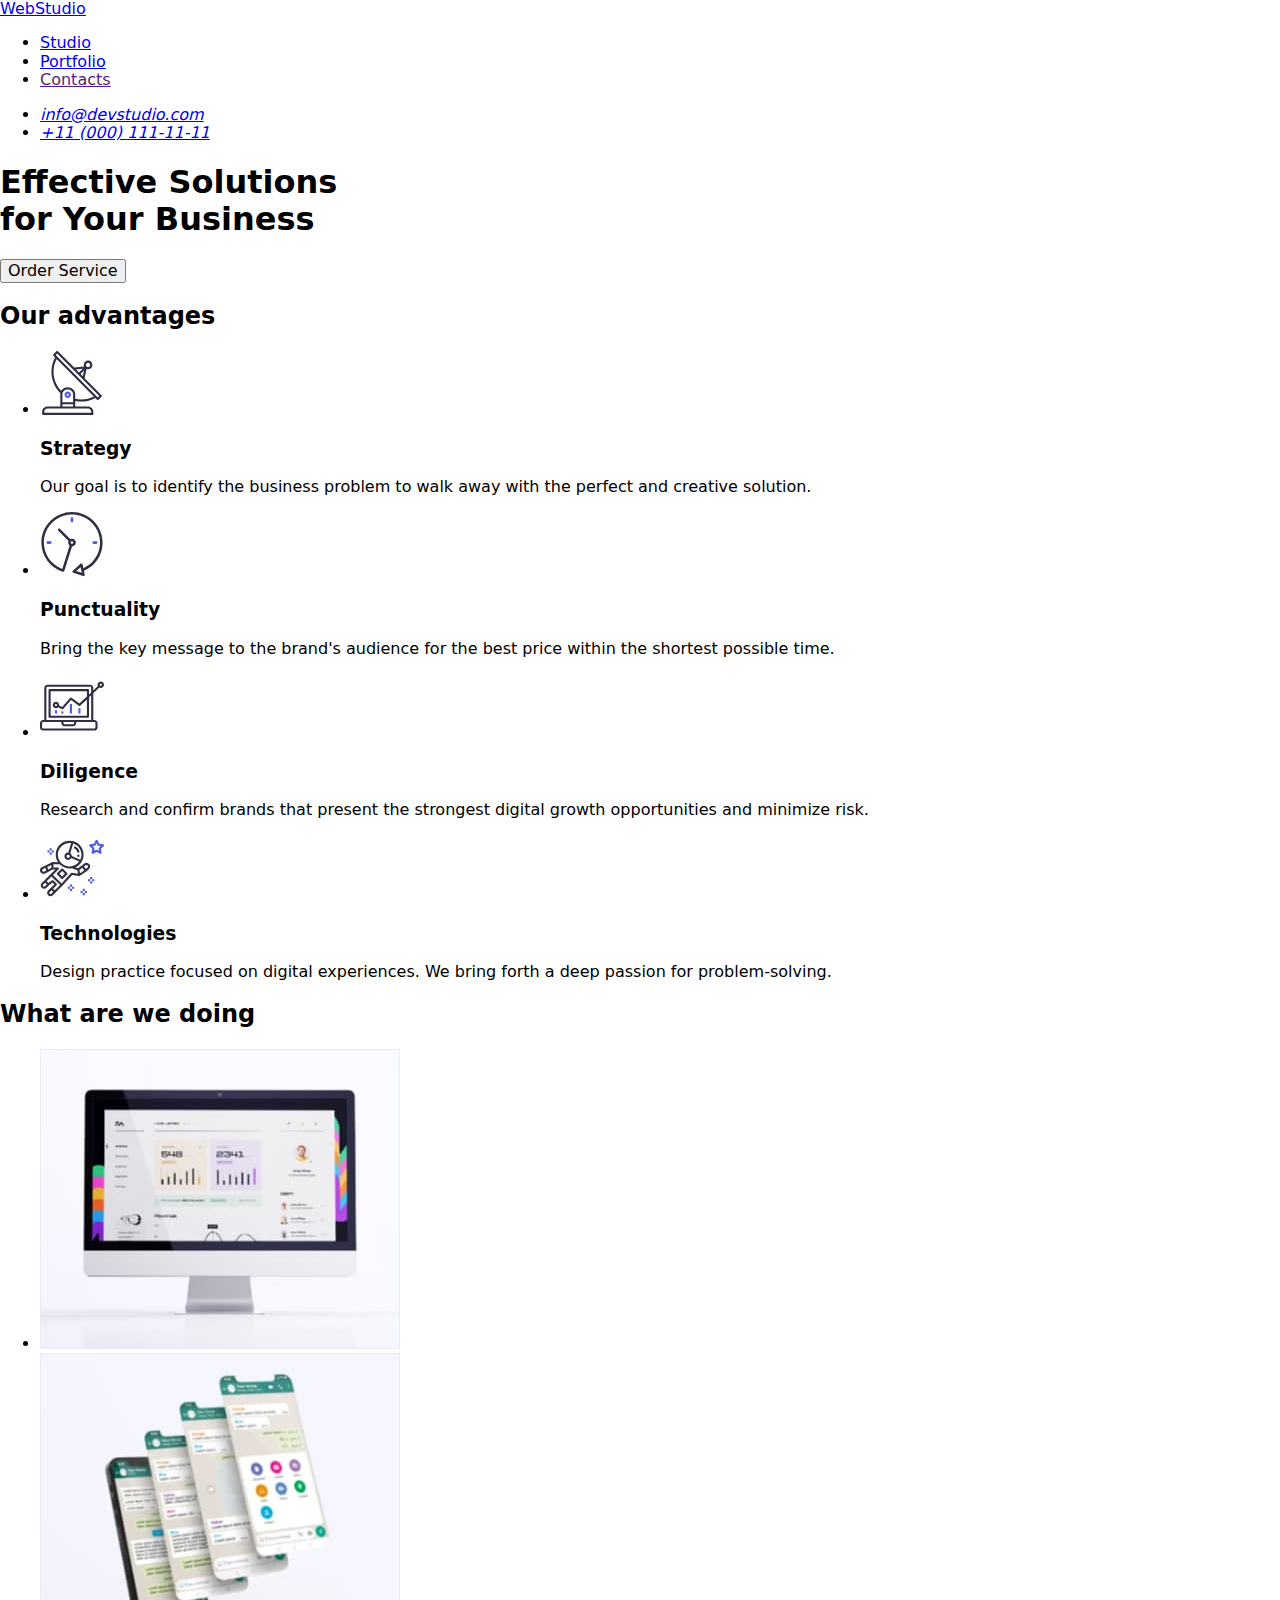
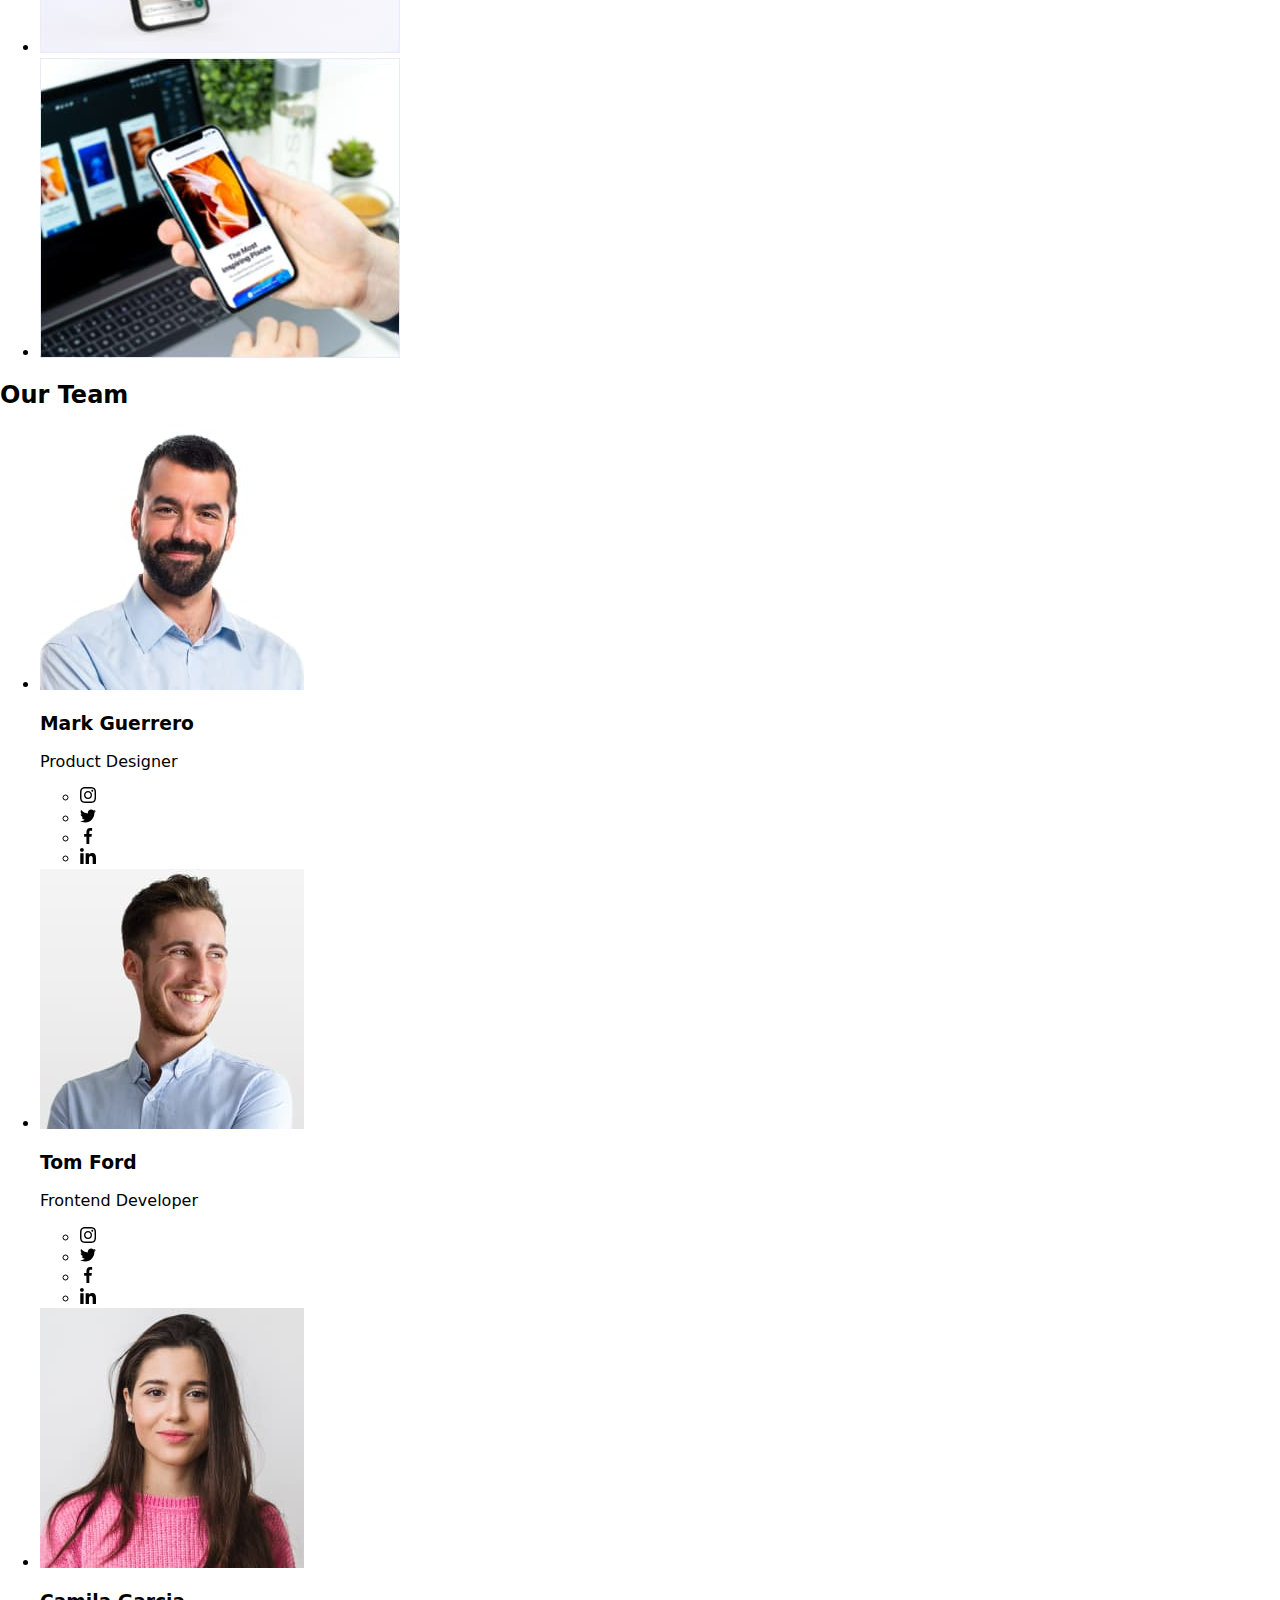
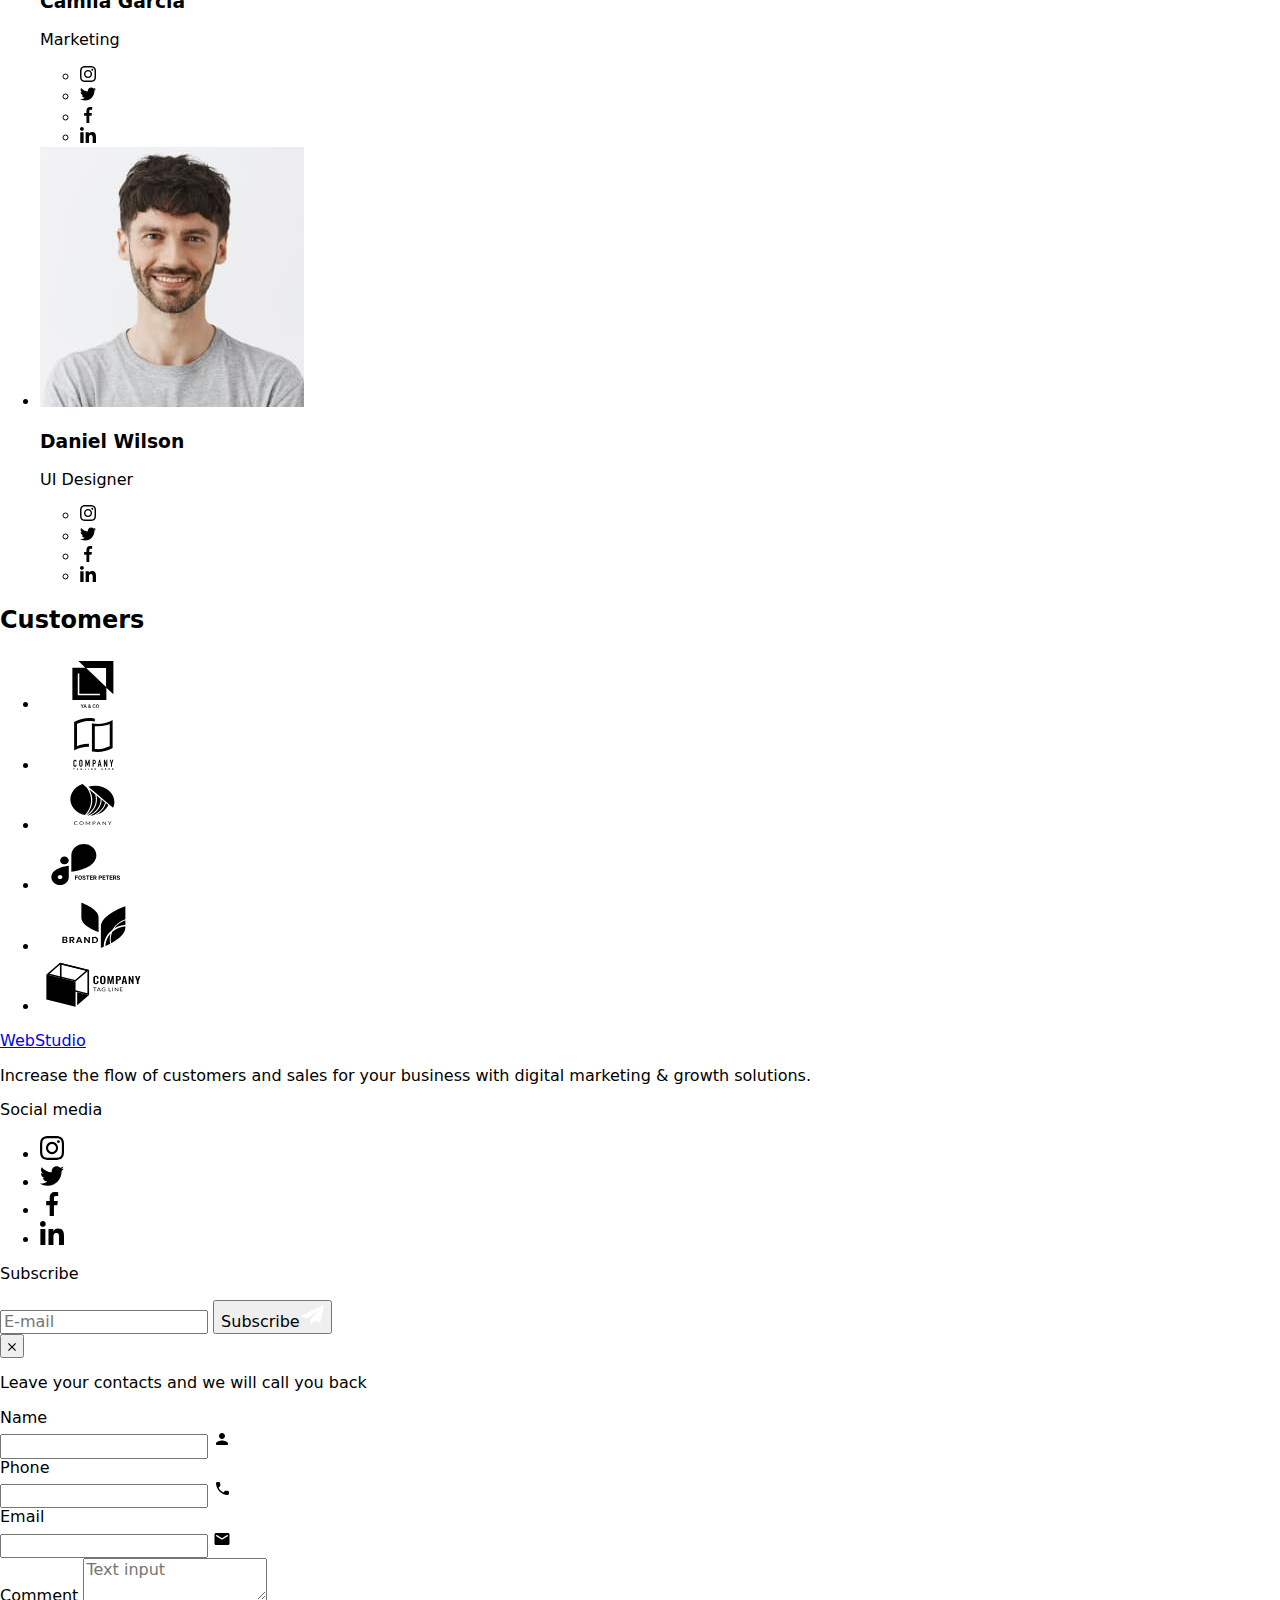
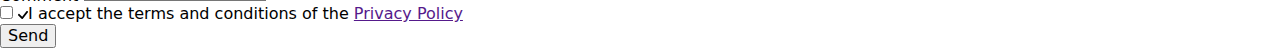
==== index.html @ 7d91e95f "перенесено розмітку, стилі" ====
<!DOCTYPE html>
<html lang="en">

<head>
    <meta charset="UTF-8">
    <meta http-equiv="X-UA-Compatible" content="IE=edge">
    <meta name="viewport" content="width=device-width, initial-scale=1.0">
    <title>WebStudio</title>
    <link rel="preconnect" href="https://fonts.googleapis.com">
    <link rel="preconnect" href="https://fonts.gstatic.com" crossorigin>
    <link href="https://fonts.googleapis.com/css2?family=Raleway:wght@800&family=Roboto:wght@400;500;700&display=swap"
        rel="stylesheet">
    <link rel="stylesheet"
        href="https://cdnjs.cloudflare.com/ajax/libs/modern-normalize/1.1.0/modern-normalize.min.css">
    <link rel="stylesheet" href="./css/styles.css">
</head>

<body>
    <header class="header">
        <div class="container-header container">
            <nav class="nav">
                <a class="logo link" href="./index.html">Web<span class="stud">Studio</span></a>
                <ul class="menu list">
                    <li class="menu-item"><a class="menu-link menu-link-action link" href="./index.html">Studio</a></li>
                    <li class="menu-item"><a class="menu-link link" href="./portfolio.html">Portfolio</a></li>
                    <li class="menu-item"><a class="menu-link link" href="">Contacts</a></li>
                </ul>
            </nav>
            <address class="info">
                <ul class="info-container list">
                    <li class="info-address"><a class="link-info link"
                            href="mailto:info@devstudio.com">info@devstudio.com</a></li>
                    <li class="info-address"><a class="link-info link" href="tel:+110001111111">+11 (000) 111-11-11</a>
                    </li>
                </ul>
            </address>
        </div>
    </header>
    <main>
        <section class="hero-container">
            <div class="container">
                <h1 class="hero-title">Effective Solutions<br>
                    for Your Business</h1>
                <button class="button-hero" data-modal-open type="button">Order Service</button>
            </div>
        </section>
        <section class="advantages">
            <div class="container">
                <h2 class="visually-hidden">Our advantages</h2>
                <ul class="list-advantages list">
                    <li class="advantages-item">
                        <div class="advantages-icon">
                            <svg width="64" height="64">
                                <use href="./images/icons.svg#icon-antenna"></use>
                            </svg>
                        </div>
                        <h3 class="title">Strategy</h3>
                        <p class="text">Our goal is to identify the business
                            problem to walk away with the perfect and creative solution.</p>
                    </li>
                    <li class="advantages-item">
                        <div class="advantages-icon">
                            <svg width="64" height="64">
                                <use href="./images/icons.svg#icon-clock"></use>
                            </svg>
                        </div>
                        <h3 class="title">Punctuality</h3>
                        <p class="text">Bring the key message to the brand's audience for the best price within the
                            shortest possible
                            time.</p>
                    </li>
                    <li class="advantages-item">
                        <div class="advantages-icon">
                            <svg width="64" height="64">
                                <use href="./images/icons.svg#icon-diagram"></use>
                            </svg>
                        </div>
                        <h3 class="title">Diligence</h3>
                        <p class="text">Research and confirm brands that present the strongest digital growth
                            opportunities and minimize
                            risk.</p>
                    </li>
                    <li class="advantages-item">
                        <div class="advantages-icon">
                            <svg width="64" height="64">
                                <use href="./images/icons.svg#icon-astronaut"></use>
                            </svg>
                        </div>
                        <h3 class="title">Technologies</h3>
                        <p class="text">Design practice focused on digital experiences. We bring forth a deep passion
                            for problem-solving.</p>
                    </li>
                </ul>
            </div>
        </section>
        <section class="doing">
            <div class="container">
                <h2 class="doing-title">What are we doing</h2>
                <ul class="doing-list list">
                    <li class="doing-item">
                        <img src="./images/rectangle71.jpg" alt="monitor on a gray stand" width="360" height="300">
                    </li>
                    <li class="doing-item">
                        <img src="./images/rectangle72.jpg" alt="smartphone and page slides" width="360" height="300">
                    </li>
                    <li class="doing-item">
                        <img src="./images/rectangle73.jpg" alt="working with a smartphone near a laptop" width="360"
                            height="300">
                    </li>
                </ul>
            </div>
        </section>
        <section class="team">
            <div class="container">
                <h2 class="team-title">Our Team</h2>
                <ul class="team-list list">
                    <li class="team-img">
                        <img src="./images/img1.jpg" alt="a man with a beard in a shirt" width="264" height="260">
                        <div class="name-speciality">
                            <h3 class="name">Mark Guerrero</h3>
                            <p class="speciality">Product Designer</p>
                            <ul class="social list">
                                <li class="social-item">
                                    <a class="social-link social-link-taem" href="">
                                        <svg class="social-icon" width="16" height="16">
                                            <use href="./images/icons.svg#icon-instagram"></use>
                                        </svg>
                                    </a>
                                </li>

                                <li class="social-item">
                                    <a class="social-link social-link-taem" href="">
                                        <svg class="social-icon" width="16" height="16">
                                            <use href="./images/icons.svg#icon-twitter"></use>
                                        </svg>
                                    </a>
                                </li>
                                <li class="social-item">
                                    <a class="social-link social-link-taem" href="">
                                        <svg class="social-icon" width="16" height="16">
                                            <use href="./images/icons.svg#icon-facebook"></use>
                                        </svg>
                                    </a>
                                </li>
                                <li class="social-item">
                                    <a class="social-link social-link-taem" href="">
                                        <svg class="social-icon" width="16" height="16">
                                            <use href="./images/icons.svg#icon-linkedin"></use>
                                        </svg>
                                    </a>
                                </li>
                            </ul>
                        </div>
                    </li>
                    <li class="team-img">
                        <img src="./images/img2.jpg" alt="a bruising man in a shiet" width="264" height="260">
                        <div class="name-speciality">
                            <h3 class="name">Tom Ford</h3>
                            <p class="speciality">Frontend Developer</p>
                            <ul class="social list">
                                <li class="social-item">
                                    <a class="social-link social-link-taem" href="">
                                        <svg class="social-icon" width="16" height="16">
                                            <use href="./images/icons.svg#icon-instagram"></use>
                                        </svg>
                                    </a>
                                </li>
                                <li class="social-item">
                                    <a class="social-link social-link-taem" href="">
                                        <svg class="social-icon" width="16" height="16">
                                            <use href="./images/icons.svg#icon-twitter"></use>
                                        </svg>
                                    </a>
                                </li>
                                <li class="social-item">
                                    <a class="social-link social-link-taem" href="">
                                        <svg class="social-icon" width="16" height="16">
                                            <use href="./images/icons.svg#icon-facebook"></use>
                                        </svg>
                                    </a>
                                </li>
                                <li class="social-item">
                                    <a class="social-link social-link-taem" href="">
                                        <svg class="social-icon" width="16" height="16">
                                            <use href="./images/icons.svg#icon-linkedin"></use>
                                        </svg>
                                    </a>
                                </li>
                            </ul>
                        </div>
                    </li>
                    <li class="team-img">
                        <img src="./images/img3.jpg" alt="girl with long hair in a pink sweater" width="264"
                            height="260">
                        <div class="name-speciality">
                            <h3 class="name">Camila Garcia</h3>
                            <p class="speciality">Marketing</p>
                            <ul class="social list">
                                <li class="social-item">
                                    <a class="social-link social-link-taem" href="">
                                        <svg class="social-icon" width="16" height="16">
                                            <use href="./images/icons.svg#icon-instagram"></use>
                                        </svg>
                                    </a>
                                </li>
                                <li class="social-item">
                                    <a class="social-link social-link-taem" href="">
                                        <svg class="social-icon" width="16" height="16">
                                            <use href="./images/icons.svg#icon-twitter"></use>
                                        </svg>
                                    </a>
                                </li>
                                <li class="social-item">
                                    <a class="social-link social-link-taem" href="">
                                        <svg class="social-icon" width="16" height="16">
                                            <use href="./images/icons.svg#icon-facebook"></use>
                                        </svg>
                                    </a>
                                </li>
                                <li class="social-item">
                                    <a class="social-link social-link-taem" href="">
                                        <svg class="social-icon" width="16" height="16">
                                            <use href="./images/icons.svg#icon-linkedin"></use>
                                        </svg>
                                    </a>
                                </li>
                            </ul>
                        </div>
                    </li>
                    <li class="team-img">
                        <img src="./images/img4.jpg" alt="a man in a gray T-shirt" width="264" height="260">
                        <div class="name-speciality">
                            <h3 class="name">Daniel Wilson</h3>
                            <p class="speciality">UI Designer</p>
                            <ul class="social list">
                                <li class="social-item">
                                    <a class="social-link social-link-taem" href="">
                                        <svg class="social-icon" width="16" height="16">
                                            <use href="./images/icons.svg#icon-instagram"></use>
                                        </svg>
                                    </a>
                                </li>
                                <li class="social-item">
                                    <a class="social-link social-link-taem" href="">
                                        <svg class="social-icon" width="16" height="16">
                                            <use href="./images/icons.svg#icon-twitter"></use>
                                        </svg>
                                    </a>
                                </li>
                                <li class="social-item">
                                    <a class="social-link social-link-taem" href="">
                                        <svg class="social-icon" width="16" height="16">
                                            <use href="./images/icons.svg#icon-facebook"></use>
                                        </svg>
                                    </a>
                                </li>
                                <li class="social-item">
                                    <a class="social-link social-link-taem" href="">
                                        <svg class="social-icon" width="16" height="16">
                                            <use href="./images/icons.svg#icon-linkedin"></use>
                                        </svg>
                                    </a>
                                </li>
                            </ul>
                        </div>
                    </li>
                </ul>
            </div>
        </section>
        <section class="customers">
            <div class="container">
                <h2 class="customers-title">Customers</h2>
                <ul class="customers-list list">
                    <li class="customers-item">
                        <a class="customers-link" href="">
                            <svg class="customers-logo" width="104" height="56">
                                <use href="./images/icons.svg#icon-logo"></use>
                            </svg>
                        </a>
                    </li>
                    <li class="customers-item">
                        <a class="customers-link" href="">
                            <svg class="customers-logo" width="104" height="56">
                                <use href="./images/icons.svg#icon-logo1"></use>
                            </svg>
                        </a>

                    </li>
                    <li class="customers-item">
                        <a class="customers-link" href="">
                            <svg class="customers-logo" width="104" height="56">
                                <use href="./images/icons.svg#icon-logo2"></use>
                            </svg>
                        </a>

                    </li>
                    <li class="customers-item">
                        <a class="customers-link" href="">
                            <svg class="customers-logo" width="104" height="56">
                                <use href="./images/icons.svg#icon-logo3"></use>
                            </svg>
                        </a>

                    </li>
                    <li class="customers-item">
                        <a class="customers-link" href="">
                            <svg class="customers-logo" width="104" height="56">
                                <use href="./images/icons.svg#icon-logo5"></use>
                            </svg>
                        </a>

                    </li>
                    <li class="customers-item">
                        <a class="customers-link" href="">
                            <svg class="customers-logo" width="104" height="56">
                                <use href="./images/icons.svg#icon-logo6"></use>
                            </svg>
                        </a>

                    </li>
                </ul>
            </div>
        </section>
    </main>
    <footer class="footer">
        <div class="container logo-social-footer">
            <div class="container-logo-footer">
                <a class="logo-footer link" href="./index.html">Web<span class="accent">Studio</span></a>
                <p class="footer-text">Increase the flow of customers and sales for your business with digital
                    marketing
                    &
                    growth solutions.</p>

            </div>
            <div class="container-social-footer">
                <p class="footer-text-media">Social media</p>
                <ul class="social-list list">
                    <li class="social-item">
                        <a class="social-link footer-social-link" href="">
                            <svg class="social-icon" width="24" height="24">
                                <use href="./images/icons.svg#icon-instagram"></use>
                            </svg>
                        </a>
                    </li>
                    <li class="social-item">
                        <a class="social-link footer-social-link" href="">
                            <svg class="social-icon" width="24" height="24">
                                <use href="./images/icons.svg#icon-twitter"></use>
                            </svg>
                        </a>
                    </li>
                    <li class="social-item">
                        <a class="social-link footer-social-link" href="">
                            <svg class="social-icon" width="24" height="24">
                                <use href="./images/icons.svg#icon-facebook"></use>
                            </svg>
                        </a>
                    </li>
                    <li class="social-item">
                        <a class="social-link footer-social-link" href="">
                            <svg class="social-icon" width="24" height="24">
                                <use href="./images/icons.svg#icon-linkedin"></use>
                            </svg>
                        </a>
                    </li>
                </ul>
            </div>
            <div class="footer-form-container">
                <p class="footer-form-text">Subscribe</p>
                <form class="footer-form">
                    <label class="footer-form-field">
                        <input name="email" type="email" class="footer-form-input" placeholder="E-mail" required
                            pattern="">
                    </label>
                    <button class="button-footer-submit" type="submit">Subscribe<svg class="button-footer-submit-icon"
                            width="24" height="24">
                            <use href="./images/icons.svg#icon-frame"></use>
                        </svg></button>
                </form>
            </div>
        </div>
    </footer>
    <div class="backdrop is-hidden" data-modal>
        <div class="modal">
            <button type="button" data-modal-close class="modal-button">
                <svg class="modal-icon" width="8" height="8">
                    <use href="./images/icons.svg#icon-close-black"></use>
                </svg>
            </button>
            <p class="modal-text">Leave your contacts and we will call you back</p>
            <form class="modal-form">
                <div class="container-form-field">
                    <label for="user-name" class="modal-form-desc">Name</label>
                    <div class="modal-form-container">
                        <input id="user-name" class="modal-form-input" name="user-name" type="text" required
                            pattern="[a-zA-Zа-яА-Я]+" minlength="2">
                        <svg class="modal-icon-input" width="18" height="24">
                            <use href="./images/icons.svg#icon-person-black"></use>
                        </svg>
                    </div>
                </div>
                <div class="container-form-field">
                    <label for="user-tel" class="modal-form-desc">Phone</label>
                    <div class="modal-form-container">
                        <input id="user-tel" class="modal-form-input" name="user-tel" type="tel" required
                            pattern="[0-9]{3}-[0-9]{3}-[0-9]{2}-[0-9]{2}" title="xxx-xxx-xx-xx">
                        <svg class="modal-icon-input" width="18" height="24">
                            <use href="./images/icons.svg#icon-phone-black"></use>
                        </svg>
                    </div>
                </div>
                <div class="container-form-field">
                    <label for="user-email" class="modal-form-desc">Email</label>
                    <div class="modal-form-container">
                        <input id="user-email" class="modal-form-input" name="user-email" type="email" required
                            pattern="">
                        <svg class="modal-icon-input" width="18" height="24">
                            <use href="./images/icons.svg#icon-email-black"></use>
                        </svg>
                    </div>
                </div>
                <div class="container-form-textarea">
                    <label for="user-comment" class="modal-form-desc">Comment</label>
                    <textarea id="user-comment" name="user-comment" class="modal-form-message"
                        placeholder="Text input"></textarea>
                </div>
                <div class="container-check">
                    <input class="modal-form-check visually-hidden" value="true" name="user-privacy" id="user-privacy"
                        type="checkbox">
                    <label class="modal-form-check-desc" for="user-privacy"><span class="modal-check"><svg
                                class="modal-check-icon" width="10" height="8">
                                <use href="./images/icons.svg#icon-vector"></use>
                            </svg></span>I accept the terms and conditions of the&nbsp;<a class="link-form"
                            href="">Privacy Policy</a></label>
                </div>
                <button type="submit" class="modal-form-submit">Send</button>
            </form>


        </div>
    </div>
    <script src="./js/modal.js"></script>
</body>

</html>
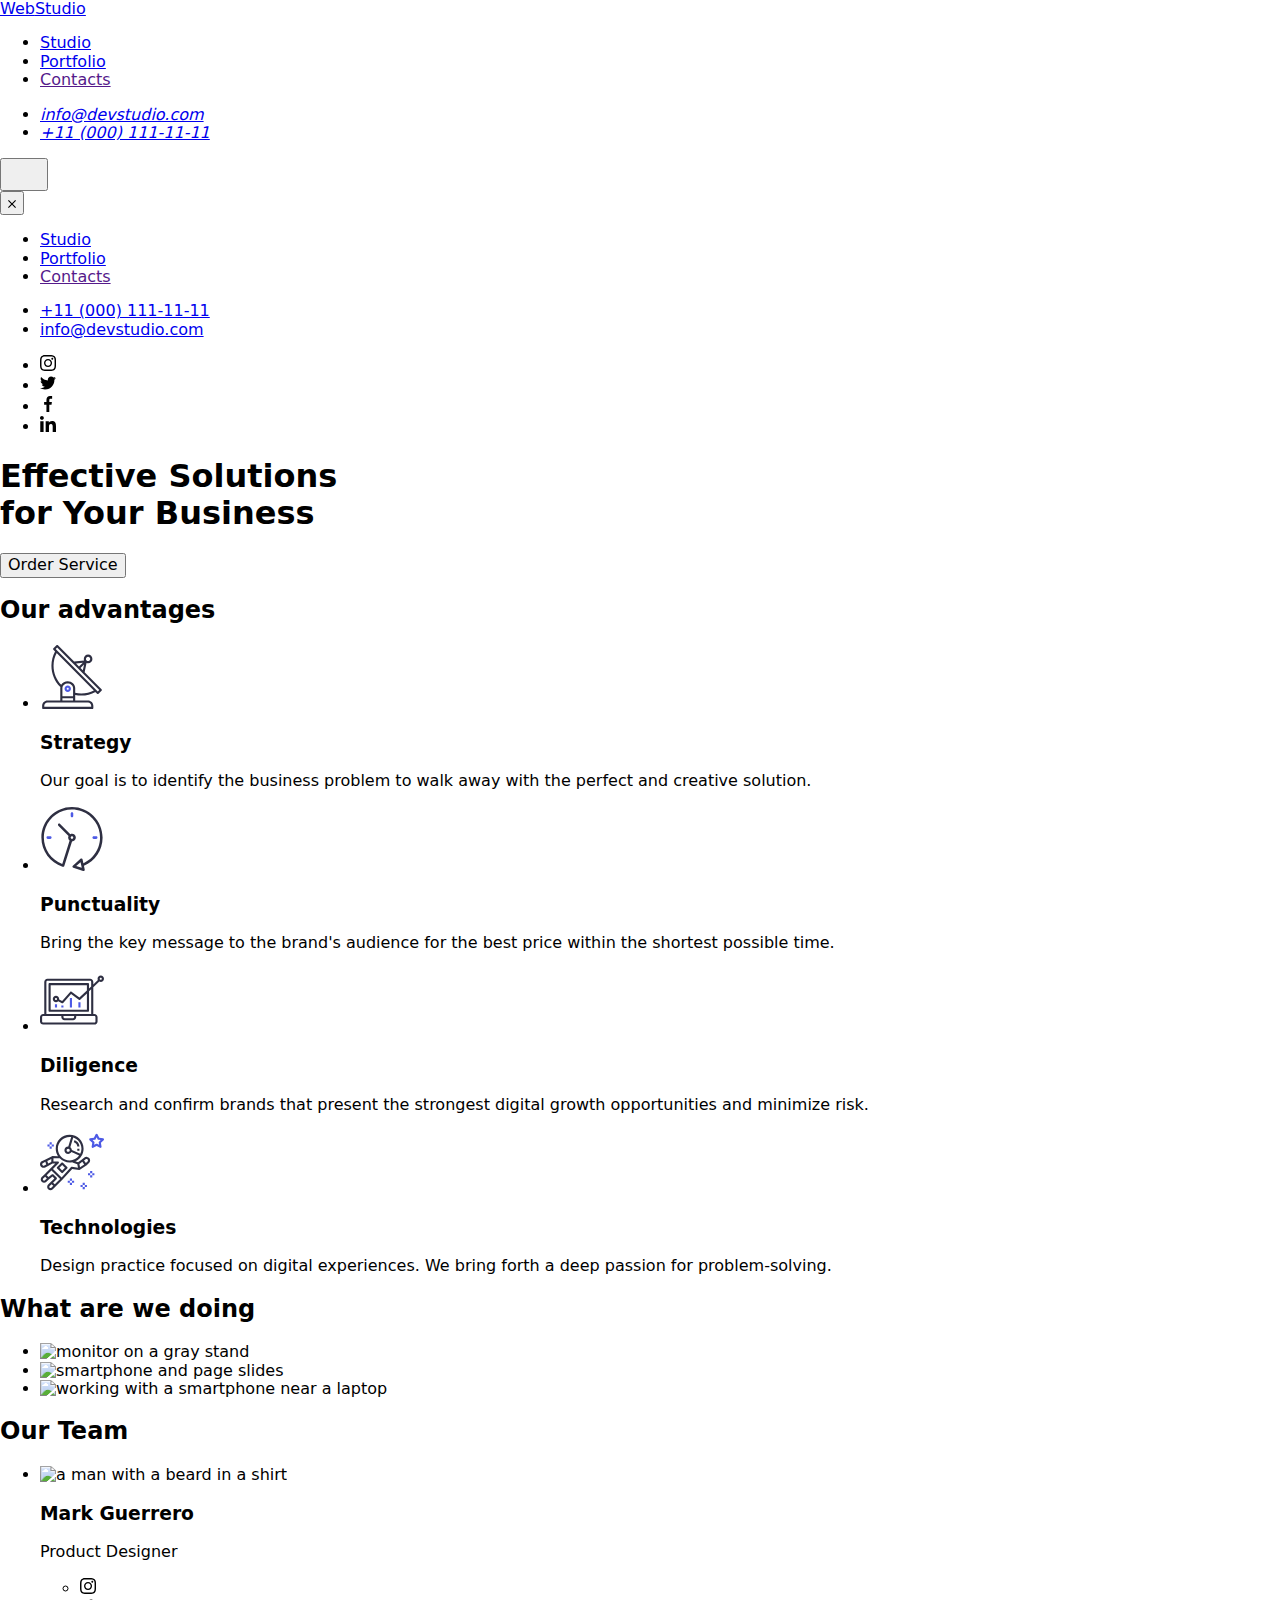
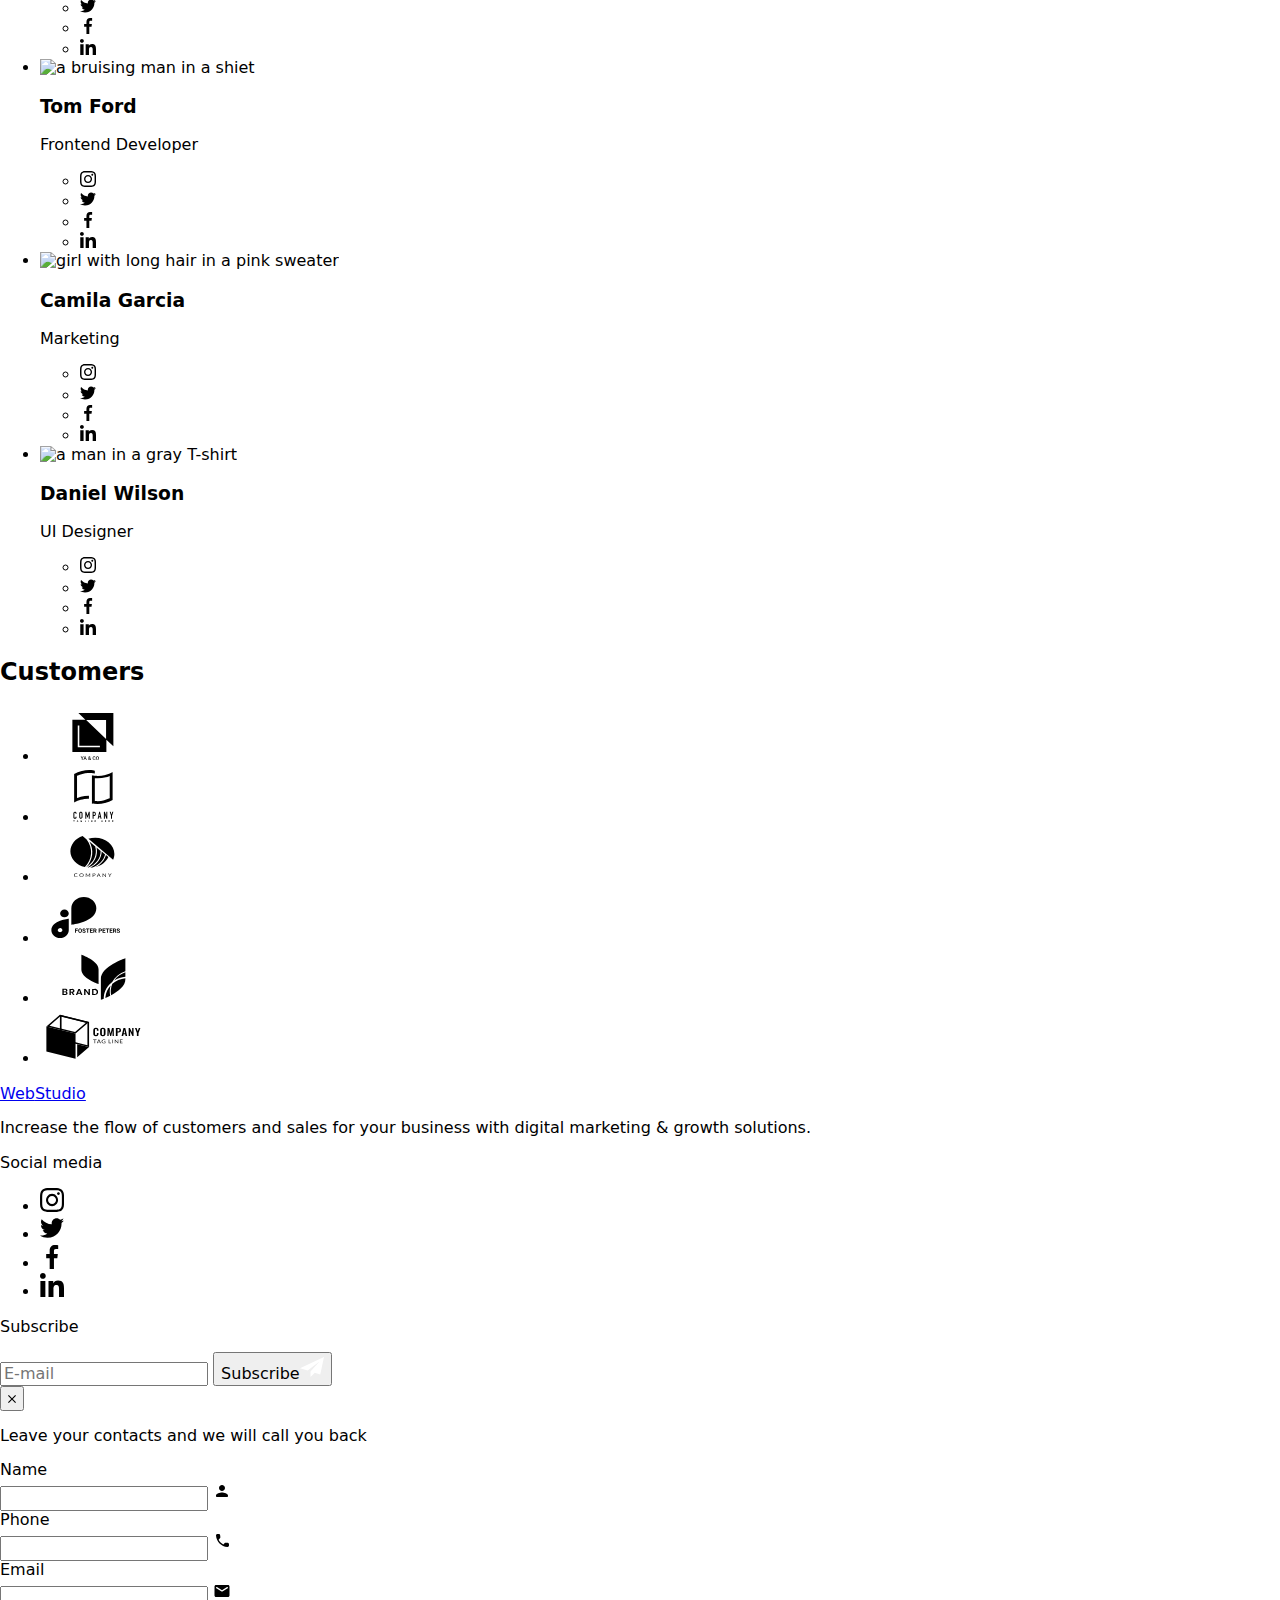
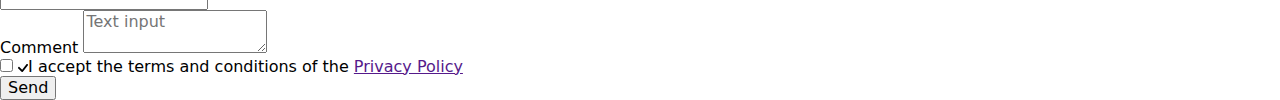
==== commit 78cd9aad: "змінено розмітку" ====
--- a/index.html
+++ b/index.html
@@ -18,8 +18,8 @@
 <body>
     <header class="header">
         <div class="container-header container">
+            <a class="logo link" href="./index.html">Web<span class="stud">Studio</span></a>
             <nav class="nav">
-                <a class="logo link" href="./index.html">Web<span class="stud">Studio</span></a>
                 <ul class="menu list">
                     <li class="menu-item"><a class="menu-link menu-link-action link" href="./index.html">Studio</a></li>
                     <li class="menu-item"><a class="menu-link link" href="./portfolio.html">Portfolio</a></li>
@@ -34,9 +34,68 @@
                     </li>
                 </ul>
             </address>
+            <button class="modal-header-button" type="button" data-menu-open><svg class="modal-header-icon" width="32" height="22" >
+                <use href="./images/icons.svg#icon-burger"></use>
+            </svg></button>
+        </div>
+            <div class="mobile-menu" data-menu>
+                <div class="container mobile-container">
+                <button type="button" class="mobile-icon-button" data-menu-close><svg class="mobile-icon" width="8" height="8">
+                        <use class="mobile-icon-close" href="./images/icons.svg#icon-close-black"></use>
+                    </svg></button>
+                    
+                        <ul class="mobile-list-menu list">
+                            <li class="mobile-menu-item"><a class="mobile-menu-link mobile-menu-link-action link" href="./index.html">Studio</a>
+                            </li>
+                            <li class="mobile-menu-item"><a class="mobile-menu-link link" href="./portfolio.html">Portfolio</a></li>
+                            <li class="mobile-menu-item"><a class="mobile-menu-link link" href="">Contacts</a></li>
+                        </ul>
+                    
+                <div class="mobile-social-container">
+                    <ul class="mobile-info-container list">
+                        <li class="mobile-info-address"><a class="mobile-link-info link" href="tel:+110001111111">+11 (000)
+                                111-11-11</a>
+                        </li>
+                        <li class="mobile-info-address"><a class="mobile-link-info link"
+                                href="mailto:info@devstudio.com">info@devstudio.com</a></li>
+                    </ul>
+                    <ul class="mobile-social list">
+                        <li class="social-item">
+                            <a class="social-link social-link-taem" href="">
+                                <svg class="social-icon" width="16" height="16">
+                                    <use href="./images/icons.svg#icon-instagram"></use>
+                                </svg>
+                            </a>
+                        </li>
+                        <li class="social-item">
+                            <a class="social-link social-link-taem" href="">
+                                <svg class="social-icon" width="16" height="16">
+                                    <use href="./images/icons.svg#icon-twitter"></use>
+                                </svg>
+                            </a>
+                        </li>
+                        <li class="social-item">
+                            <a class="social-link social-link-taem" href="">
+                                <svg class="social-icon" width="16" height="16">
+                                    <use href="./images/icons.svg#icon-facebook"></use>
+                                </svg>
+                            </a>
+                        </li>
+                        <li class="social-item">
+                            <a class="social-link social-link-taem" href="">
+                                <svg class="social-icon" width="16" height="16">
+                                    <use href="./images/icons.svg#icon-linkedin"></use>
+                                </svg>
+                            </a>
+                        </li>
+                    </ul>
+
+                </div>
+                
+            </div>
         </div>
     </header>
-    <main>
+   <main>
         <section class="hero-container">
             <div class="container">
                 <h1 class="hero-title">Effective Solutions<br>
@@ -98,13 +157,13 @@
                 <h2 class="doing-title">What are we doing</h2>
                 <ul class="doing-list list">
                     <li class="doing-item">
-                        <img src="./images/rectangle71.jpg" alt="monitor on a gray stand" width="360" height="300">
+                        <img srcset="./images/photo-ipg/img1.jpg 1x, ./images/photo-ipg/img1@2x.jpg 2x" src="./images/photo-ipg/img1.jpg" alt="monitor on a gray stand" width="360" height="300">
                     </li>
                     <li class="doing-item">
-                        <img src="./images/rectangle72.jpg" alt="smartphone and page slides" width="360" height="300">
+                        <img srcset="./images/photo-ipg/img2.jpg 1x, ./images/photo-ipg/img2@2x.jpg 2x" src="./images/photo-ipg/img2.jpg" alt="smartphone and page slides" width="360" height="300">
                     </li>
                     <li class="doing-item">
-                        <img src="./images/rectangle73.jpg" alt="working with a smartphone near a laptop" width="360"
+                        <img srcset="./images/photo-ipg/img3.jpg 1x, ./images/photo-ipg/img3@2x.jpg 2x" src="./images/photo-ipg/img3.jpg" alt="working with a smartphone near a laptop" width="360"
                             height="300">
                     </li>
                 </ul>
@@ -115,45 +174,48 @@
                 <h2 class="team-title">Our Team</h2>
                 <ul class="team-list list">
                     <li class="team-img">
-                        <img src="./images/img1.jpg" alt="a man with a beard in a shirt" width="264" height="260">
-                        <div class="name-speciality">
-                            <h3 class="name">Mark Guerrero</h3>
-                            <p class="speciality">Product Designer</p>
-                            <ul class="social list">
-                                <li class="social-item">
-                                    <a class="social-link social-link-taem" href="">
-                                        <svg class="social-icon" width="16" height="16">
-                                            <use href="./images/icons.svg#icon-instagram"></use>
-                                        </svg>
-                                    </a>
-                                </li>
-
-                                <li class="social-item">
-                                    <a class="social-link social-link-taem" href="">
-                                        <svg class="social-icon" width="16" height="16">
-                                            <use href="./images/icons.svg#icon-twitter"></use>
-                                        </svg>
-                                    </a>
-                                </li>
-                                <li class="social-item">
-                                    <a class="social-link social-link-taem" href="">
-                                        <svg class="social-icon" width="16" height="16">
-                                            <use href="./images/icons.svg#icon-facebook"></use>
-                                        </svg>
-                                    </a>
-                                </li>
-                                <li class="social-item">
-                                    <a class="social-link social-link-taem" href="">
-                                        <svg class="social-icon" width="16" height="16">
-                                            <use href="./images/icons.svg#icon-linkedin"></use>
-                                        </svg>
-                                    </a>
-                                </li>
-                            </ul>
-                        </div>
+                        
+                            <img srcset="./images/photo-ipg/img-mark.jpg 1x, ./images/photo-ipg/img-mark@2x.jpg 2x" src="./images/photo-ipg/img-mark.jpg"
+                                alt="a man with a beard in a shirt" width="264" height="260">
+                        
+                            <div class="name-speciality">
+                                <h3 class="name">Mark Guerrero</h3>
+                                <p class="speciality">Product Designer</p>
+                                <ul class="social list">
+                                    <li class="social-item">
+                                        <a class="social-link social-link-taem" href="">
+                                            <svg class="social-icon" width="16" height="16">
+                                                <use href="./images/icons.svg#icon-instagram"></use>
+                                            </svg>
+                                        </a>
+                                    </li>
+                            
+                                    <li class="social-item">
+                                        <a class="social-link social-link-taem" href="">
+                                            <svg class="social-icon" width="16" height="16">
+                                                <use href="./images/icons.svg#icon-twitter"></use>
+                                            </svg>
+                                        </a>
+                                    </li>
+                                    <li class="social-item">
+                                        <a class="social-link social-link-taem" href="">
+                                            <svg class="social-icon" width="16" height="16">
+                                                <use href="./images/icons.svg#icon-facebook"></use>
+                                            </svg>
+                                        </a>
+                                    </li>
+                                    <li class="social-item">
+                                        <a class="social-link social-link-taem" href="">
+                                            <svg class="social-icon" width="16" height="16">
+                                                <use href="./images/icons.svg#icon-linkedin"></use>
+                                            </svg>
+                                        </a>
+                                    </li>
+                                </ul>
+                            </div>
                     </li>
                     <li class="team-img">
-                        <img src="./images/img2.jpg" alt="a bruising man in a shiet" width="264" height="260">
+                        <img srcset="./images/photo-ipg/img-tom.jpg 1x, ./images/photo-ipg/img-tom@2x.jpg 2x" src="./images/photo-ipg/img-tom.jpg" alt="a bruising man in a shiet" width="264" height="260">
                         <div class="name-speciality">
                             <h3 class="name">Tom Ford</h3>
                             <p class="speciality">Frontend Developer</p>
@@ -190,7 +252,7 @@
                         </div>
                     </li>
                     <li class="team-img">
-                        <img src="./images/img3.jpg" alt="girl with long hair in a pink sweater" width="264"
+                        <img srcset="./images/photo-ipg/img-camila.jpg 1x, ./images/photo-ipg/img-camila@2x.jpg 2x" src="./images/photo-ipg/img-camila.jpg" alt="girl with long hair in a pink sweater" width="264"
                             height="260">
                         <div class="name-speciality">
                             <h3 class="name">Camila Garcia</h3>
@@ -228,7 +290,7 @@
                         </div>
                     </li>
                     <li class="team-img">
-                        <img src="./images/img4.jpg" alt="a man in a gray T-shirt" width="264" height="260">
+                        <img srcset="./images/photo-ipg/img-daniel.jpg 1x, ./images/photo-ipg/img-daniel@2x.jpg 2x" src="./images/photo-ipg/img-daniel.jpg" alt="a man in a gray T-shirt" width="264" height="260">
                         <div class="name-speciality">
                             <h3 class="name">Daniel Wilson</h3>
                             <p class="speciality">UI Designer</p>
@@ -322,19 +384,16 @@
             </div>
         </section>
     </main>
-    <footer class="footer">
+   <footer class="footer">
         <div class="container logo-social-footer">
             <div class="container-logo-footer">
                 <a class="logo-footer link" href="./index.html">Web<span class="accent">Studio</span></a>
-                <p class="footer-text">Increase the flow of customers and sales for your business with digital
-                    marketing
-                    &
-                    growth solutions.</p>
+                <p class="footer-text">Increase the flow of customers and sales for your business with digital marketing & growth solutions.</p>
 
             </div>
             <div class="container-social-footer">
                 <p class="footer-text-media">Social media</p>
-                <ul class="social-list list">
+                <ul class="footer-social-list list">
                     <li class="social-item">
                         <a class="social-link footer-social-link" href="">
                             <svg class="social-icon" width="24" height="24">
@@ -380,7 +439,7 @@
             </div>
         </div>
     </footer>
-    <div class="backdrop is-hidden" data-modal>
+ <div class="backdrop is-hidden" data-modal>
         <div class="modal">
             <button type="button" data-modal-close class="modal-button">
                 <svg class="modal-icon" width="8" height="8">
@@ -439,6 +498,7 @@
 
         </div>
     </div>
+    <script src="./js/mobile-menu.js"></script>
     <script src="./js/modal.js"></script>
 </body>
 
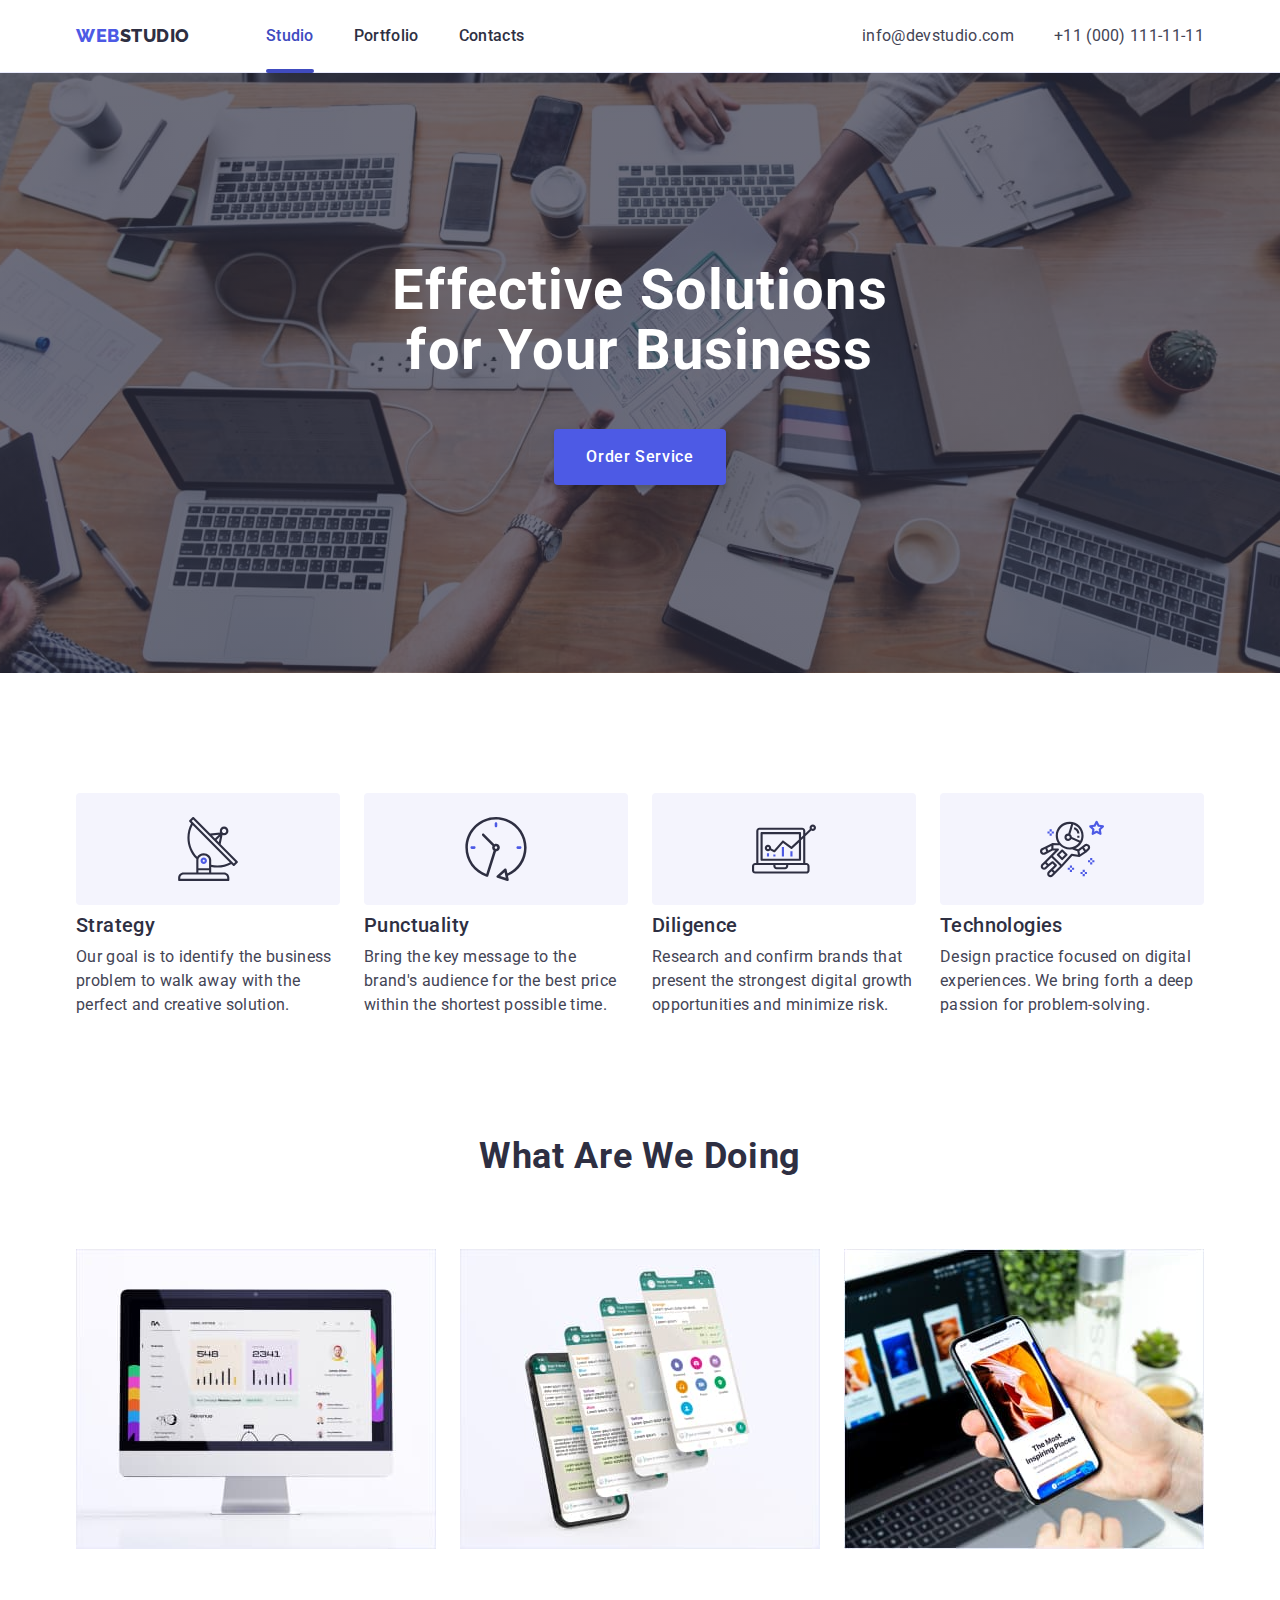
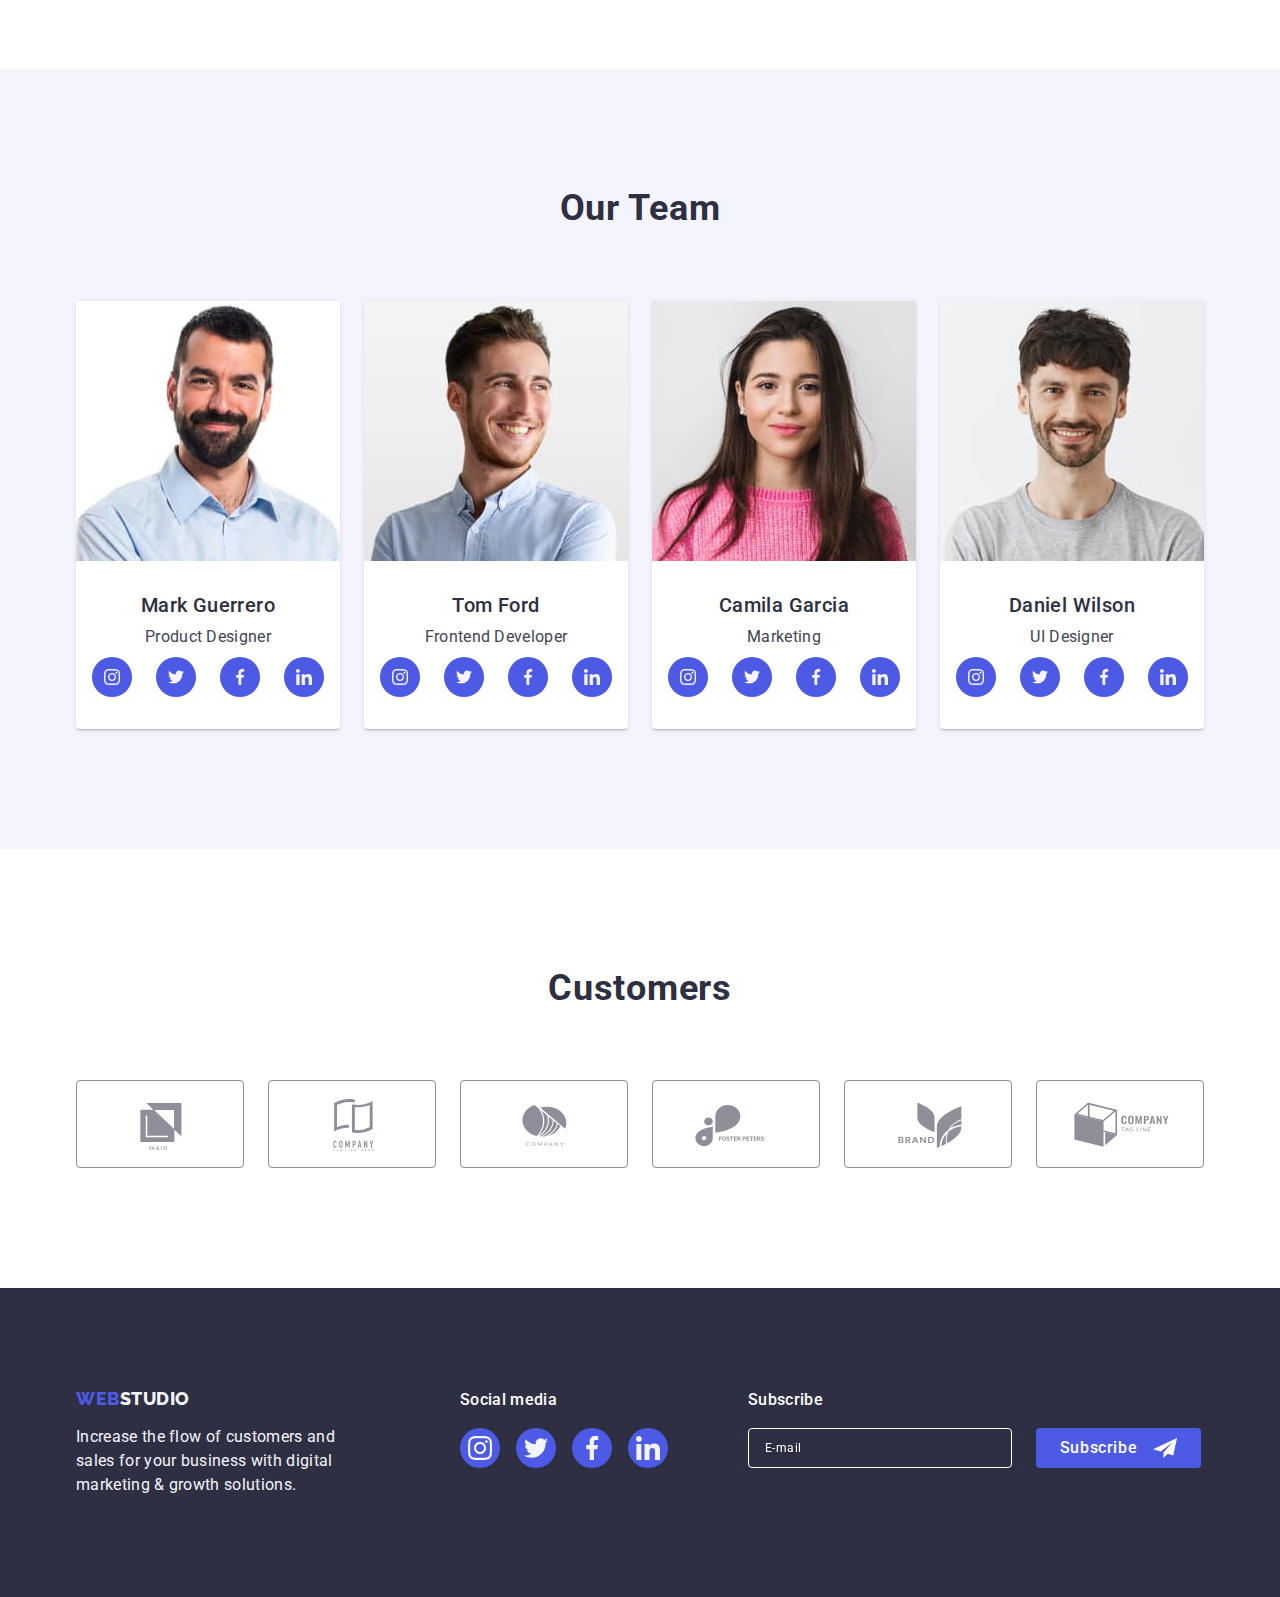
==== commit f877b3ca: "змінено стилі, розмітку модальног вікна" ====
--- a/index.html
+++ b/index.html
@@ -34,26 +34,31 @@
                     </li>
                 </ul>
             </address>
-            <button class="modal-header-button" type="button" data-menu-open><svg class="modal-header-icon" width="32" height="22" >
-                <use href="./images/icons.svg#icon-burger"></use>
-            </svg></button>
+            <button class="modal-header-button" type="button" data-menu-open><svg class="modal-header-icon" width="32"
+                    height="22">
+                    <use href="./images/icons.svg#icon-burger"></use>
+                </svg></button>
         </div>
-            <div class="mobile-menu" data-menu>
-                <div class="container mobile-container">
-                <button type="button" class="mobile-icon-button" data-menu-close><svg class="mobile-icon" width="8" height="8">
+        <div class="mobile-menu" data-menu>
+            <div class="mobile-container container">
+                <button type="button" class="mobile-icon-button" data-menu-close><svg class="mobile-icon" width="8"
+                        height="8">
                         <use class="mobile-icon-close" href="./images/icons.svg#icon-close-black"></use>
                     </svg></button>
-                    
-                        <ul class="mobile-list-menu list">
-                            <li class="mobile-menu-item"><a class="mobile-menu-link mobile-menu-link-action link" href="./index.html">Studio</a>
-                            </li>
-                            <li class="mobile-menu-item"><a class="mobile-menu-link link" href="./portfolio.html">Portfolio</a></li>
-                            <li class="mobile-menu-item"><a class="mobile-menu-link link" href="">Contacts</a></li>
-                        </ul>
-                    
+
+                <ul class="mobile-list-menu list">
+                    <li class="mobile-menu-item"><a class="mobile-menu-link mobile-menu-link-action link"
+                            href="./index.html">Studio</a>
+                    </li>
+                    <li class="mobile-menu-item"><a class="mobile-menu-link link" href="./portfolio.html">Portfolio</a>
+                    </li>
+                    <li class="mobile-menu-item"><a class="mobile-menu-link link" href="">Contacts</a></li>
+                </ul>
+
                 <div class="mobile-social-container">
                     <ul class="mobile-info-container list">
-                        <li class="mobile-info-address"><a class="mobile-link-info link" href="tel:+110001111111">+11 (000)
+                        <li class="mobile-info-address"><a class="mobile-link-tel link" href="tel:+110001111111">+11
+                                (000)
                                 111-11-11</a>
                         </li>
                         <li class="mobile-info-address"><a class="mobile-link-info link"
@@ -91,11 +96,11 @@
                     </ul>
 
                 </div>
-                
+
             </div>
         </div>
     </header>
-   <main>
+    <main>
         <section class="hero-container">
             <div class="container">
                 <h1 class="hero-title">Effective Solutions<br>
@@ -157,13 +162,16 @@
                 <h2 class="doing-title">What are we doing</h2>
                 <ul class="doing-list list">
                     <li class="doing-item">
-                        <img srcset="./images/photo-ipg/img1.jpg 1x, ./images/photo-ipg/img1@2x.jpg 2x" src="./images/photo-ipg/img1.jpg" alt="monitor on a gray stand" width="360" height="300">
+                        <img srcset="./images/photo-ipg/img1.jpg 1x, ./images/photo-ipg/img1@2x.jpg 2x"
+                            src="./images/photo-ipg/img1.jpg" alt="monitor on a gray stand" width="360" height="300">
                     </li>
                     <li class="doing-item">
-                        <img srcset="./images/photo-ipg/img2.jpg 1x, ./images/photo-ipg/img2@2x.jpg 2x" src="./images/photo-ipg/img2.jpg" alt="smartphone and page slides" width="360" height="300">
+                        <img srcset="./images/photo-ipg/img2.jpg 1x, ./images/photo-ipg/img2@2x.jpg 2x"
+                            src="./images/photo-ipg/img2.jpg" alt="smartphone and page slides" width="360" height="300">
                     </li>
                     <li class="doing-item">
-                        <img srcset="./images/photo-ipg/img3.jpg 1x, ./images/photo-ipg/img3@2x.jpg 2x" src="./images/photo-ipg/img3.jpg" alt="working with a smartphone near a laptop" width="360"
+                        <img srcset="./images/photo-ipg/img3.jpg 1x, ./images/photo-ipg/img3@2x.jpg 2x"
+                            src="./images/photo-ipg/img3.jpg" alt="working with a smartphone near a laptop" width="360"
                             height="300">
                     </li>
                 </ul>
@@ -174,48 +182,51 @@
                 <h2 class="team-title">Our Team</h2>
                 <ul class="team-list list">
                     <li class="team-img">
-                        
-                            <img srcset="./images/photo-ipg/img-mark.jpg 1x, ./images/photo-ipg/img-mark@2x.jpg 2x" src="./images/photo-ipg/img-mark.jpg"
-                                alt="a man with a beard in a shirt" width="264" height="260">
-                        
-                            <div class="name-speciality">
-                                <h3 class="name">Mark Guerrero</h3>
-                                <p class="speciality">Product Designer</p>
-                                <ul class="social list">
-                                    <li class="social-item">
-                                        <a class="social-link social-link-taem" href="">
-                                            <svg class="social-icon" width="16" height="16">
-                                                <use href="./images/icons.svg#icon-instagram"></use>
-                                            </svg>
-                                        </a>
-                                    </li>
-                            
-                                    <li class="social-item">
-                                        <a class="social-link social-link-taem" href="">
-                                            <svg class="social-icon" width="16" height="16">
-                                                <use href="./images/icons.svg#icon-twitter"></use>
-                                            </svg>
-                                        </a>
-                                    </li>
-                                    <li class="social-item">
-                                        <a class="social-link social-link-taem" href="">
-                                            <svg class="social-icon" width="16" height="16">
-                                                <use href="./images/icons.svg#icon-facebook"></use>
-                                            </svg>
-                                        </a>
-                                    </li>
-                                    <li class="social-item">
-                                        <a class="social-link social-link-taem" href="">
-                                            <svg class="social-icon" width="16" height="16">
-                                                <use href="./images/icons.svg#icon-linkedin"></use>
-                                            </svg>
-                                        </a>
-                                    </li>
-                                </ul>
-                            </div>
+
+                        <img srcset="./images/photo-ipg/img-mark.jpg 1x, ./images/photo-ipg/img-mark@2x.jpg 2x"
+                            src="./images/photo-ipg/img-mark.jpg" alt="a man with a beard in a shirt" width="264"
+                            height="260">
+
+                        <div class="name-speciality">
+                            <h3 class="name">Mark Guerrero</h3>
+                            <p class="speciality">Product Designer</p>
+                            <ul class="social list">
+                                <li class="social-item">
+                                    <a class="social-link social-link-taem" href="">
+                                        <svg class="social-icon" width="16" height="16">
+                                            <use href="./images/icons.svg#icon-instagram"></use>
+                                        </svg>
+                                    </a>
+                                </li>
+
+                                <li class="social-item">
+                                    <a class="social-link social-link-taem" href="">
+                                        <svg class="social-icon" width="16" height="16">
+                                            <use href="./images/icons.svg#icon-twitter"></use>
+                                        </svg>
+                                    </a>
+                                </li>
+                                <li class="social-item">
+                                    <a class="social-link social-link-taem" href="">
+                                        <svg class="social-icon" width="16" height="16">
+                                            <use href="./images/icons.svg#icon-facebook"></use>
+                                        </svg>
+                                    </a>
+                                </li>
+                                <li class="social-item">
+                                    <a class="social-link social-link-taem" href="">
+                                        <svg class="social-icon" width="16" height="16">
+                                            <use href="./images/icons.svg#icon-linkedin"></use>
+                                        </svg>
+                                    </a>
+                                </li>
+                            </ul>
+                        </div>
                     </li>
                     <li class="team-img">
-                        <img srcset="./images/photo-ipg/img-tom.jpg 1x, ./images/photo-ipg/img-tom@2x.jpg 2x" src="./images/photo-ipg/img-tom.jpg" alt="a bruising man in a shiet" width="264" height="260">
+                        <img srcset="./images/photo-ipg/img-tom.jpg 1x, ./images/photo-ipg/img-tom@2x.jpg 2x"
+                            src="./images/photo-ipg/img-tom.jpg" alt="a bruising man in a shiet" width="264"
+                            height="260">
                         <div class="name-speciality">
                             <h3 class="name">Tom Ford</h3>
                             <p class="speciality">Frontend Developer</p>
@@ -252,8 +263,9 @@
                         </div>
                     </li>
                     <li class="team-img">
-                        <img srcset="./images/photo-ipg/img-camila.jpg 1x, ./images/photo-ipg/img-camila@2x.jpg 2x" src="./images/photo-ipg/img-camila.jpg" alt="girl with long hair in a pink sweater" width="264"
-                            height="260">
+                        <img srcset="./images/photo-ipg/img-camila.jpg 1x, ./images/photo-ipg/img-camila@2x.jpg 2x"
+                            src="./images/photo-ipg/img-camila.jpg" alt="girl with long hair in a pink sweater"
+                            width="264" height="260">
                         <div class="name-speciality">
                             <h3 class="name">Camila Garcia</h3>
                             <p class="speciality">Marketing</p>
@@ -290,7 +302,9 @@
                         </div>
                     </li>
                     <li class="team-img">
-                        <img srcset="./images/photo-ipg/img-daniel.jpg 1x, ./images/photo-ipg/img-daniel@2x.jpg 2x" src="./images/photo-ipg/img-daniel.jpg" alt="a man in a gray T-shirt" width="264" height="260">
+                        <img srcset="./images/photo-ipg/img-daniel.jpg 1x, ./images/photo-ipg/img-daniel@2x.jpg 2x"
+                            src="./images/photo-ipg/img-daniel.jpg" alt="a man in a gray T-shirt" width="264"
+                            height="260">
                         <div class="name-speciality">
                             <h3 class="name">Daniel Wilson</h3>
                             <p class="speciality">UI Designer</p>
@@ -384,11 +398,12 @@
             </div>
         </section>
     </main>
-   <footer class="footer">
+    <footer class="footer">
         <div class="container logo-social-footer">
             <div class="container-logo-footer">
                 <a class="logo-footer link" href="./index.html">Web<span class="accent">Studio</span></a>
-                <p class="footer-text">Increase the flow of customers and sales for your business with digital marketing & growth solutions.</p>
+                <p class="footer-text">Increase the flow of customers and sales for your business with digital marketing
+                    & growth solutions.</p>
 
             </div>
             <div class="container-social-footer">
@@ -439,8 +454,8 @@
             </div>
         </div>
     </footer>
- <div class="backdrop is-hidden" data-modal>
-        <div class="modal">
+    <div class="backdrop is-hidden" data-modal>
+        <div class="modal container">
             <button type="button" data-modal-close class="modal-button">
                 <svg class="modal-icon" width="8" height="8">
                     <use href="./images/icons.svg#icon-close-black"></use>
@@ -494,8 +509,6 @@
                 </div>
                 <button type="submit" class="modal-form-submit">Send</button>
             </form>
-
-
         </div>
     </div>
     <script src="./js/mobile-menu.js"></script>
--- a/css/styles.css
+++ b/css/styles.css
@@ -0,0 +1,1179 @@
+:root {
+    --color-primary: #434455;
+    --color-secondary: #2E2F42;
+    --color-action: #4D5AE5;
+    --color-hero: #ffffff;
+    --color-light: #F4F4FD;
+    --color-textarea: #000000;
+    --background-hero: #2E2F42;
+    --background-primary: #ffffff;
+    --background-secondary: #F4F4FD;
+    --background-button: #404BBF;
+    --color-border: #E7E9FC;
+    --color-border-icon: #8E8F99;
+    --background-icon: #31D0AA;
+    --background-modal: #FCFCFC;
+    --background-modal-button: #E7E9FC;
+    --transition-dur-func: 250ms cubic-bezier(0.4, 0, 0.2, 1);
+}
+body {
+    background-color: var(--background-primary);
+    color: var(--color-primary);
+    font-family: "Roboto", sans-serif;
+}
+.list {
+    list-style: none;
+    margin-top: 0;
+    margin-bottom: 0;
+    padding-left: 0;
+}
+.link {
+    text-decoration: none;
+}
+h1,
+h2,
+h3,
+h4,
+h5,
+h6,
+p {
+    margin-top: 0;
+    margin-bottom: 0;
+}
+ul,
+ol {
+    margin-top: 0;
+    margin-bottom: 0;
+    padding-left: 0;
+}
+button {
+    cursor: pointer;
+}
+
+img {
+    display: block;
+}
+.container {
+    width: 100%;
+    padding-left: 15px;
+    padding-right: 15px;
+}
+/*  HEADER MOBILE  */
+.header {
+    padding: 24px 0;
+}
+.logo {
+    color: var(--color-action);
+    font-family: 'Raleway', sans-serif;
+    font-weight: 800;
+    font-size: 18px;
+    line-height: 1.17;
+    letter-spacing: 0.03em;
+    text-transform: uppercase;
+}
+.stud {
+    color: var(--color-secondary);
+}
+.container-header {
+    display: flex;
+    align-items: center;
+    justify-content: space-between;
+}
+.social {
+    display: flex;
+    justify-content: center;
+    gap: 24px;
+}
+.social-item {
+    width: 40px;
+    height: 40px;
+}
+.social-link {
+    display: flex;
+    align-items: center;
+    justify-content: center;
+    border-radius: 50%;
+    background-color: var(--color-action);
+    width: 100%;
+    height: 100%;
+    transition: background-color var(--transition-dur-func);
+}
+.social-link-taem:hover,
+.social-link-taem:focus {
+    background-color: var(--background-button);
+}
+.social-icon {
+    fill: var(--color-light);
+}
+
+/*     SECTION HERO  MOBILE   */
+.hero-container {
+    margin-left: auto;
+    margin-right: auto;
+    max-width: 1440px;
+    padding-top: 112px;
+    padding-bottom: 112px;
+    text-align: center;
+    background-image: linear-gradient(rgba(46, 47, 66, 0.7),
+            rgba(46, 47, 66, 0.7)), url('../images/photo-mobile-bg/dark-bg-mobile.jpg');
+    background-repeat: no-repeat;
+    background-position: center;
+    background-size: cover;
+    background-color: var(--background-hero);
+}
+.hero-title {
+    max-width: 320px;
+    margin-bottom: 72px;
+    margin-left: auto;
+    margin-right: auto;
+    color: var(--color-hero);
+    font-weight: 700;
+    font-size: 36px;
+    line-height: 1.11;
+    letter-spacing: 0.02em;
+    text-transform: capitalize;
+}
+.button-hero {
+    display: block;
+    min-width: 169px;
+    height: 56px;
+    margin-left: auto;
+    margin-right: auto;
+    border: none;
+    border-radius: 4px;
+    padding: 16px 32px;
+    transition: background-color var(--transition-dur-func);
+    color: var(--color-hero);
+    background-color: var(--color-action);
+    box-shadow: 0px 4px 4px rgba(0, 0, 0, 0.15);
+    font-family: "Roboto", sans-serif;
+    font-weight: 500;
+    font-size: 16px;
+    line-height: 1.5;
+    letter-spacing: 0.04em;
+    text-align: center;
+}
+.button-hero:hover,
+.button-hero:focus {
+    background-color: var(--background-button);
+}
+/*  SECTION  ADVANTAGES MOBILE */
+.visually-hidden {
+    position: absolute;
+    width: 1px;
+    height: 1px;
+    margin: -1px;
+    border: 0;
+    padding: 0;
+    white-space: nowrap;
+    clip-path: inset(100%);
+    clip: rect(0 0 0 0);
+    overflow: hidden;
+}
+.advantages {
+    padding-top: 96px;
+    padding-bottom: 96px;
+}
+.title {
+    margin-bottom: 8px;
+    color: var(--color-secondary);
+    font-weight: 700;
+    font-size: 36px;
+    line-height: 1.11;
+    letter-spacing: 0.02em;
+    text-transform: capitalize;
+    text-align: center;
+}
+.text {
+    font-weight: 500;
+    letter-spacing: 0.02em;
+    line-height: 1.5;
+}
+.advantages-item:not(:last-child) {
+    margin-bottom: 72px;
+}
+/* SECTION TEAM  MOBILE*/
+.team {
+    padding-top: 96px;
+    padding-bottom: 96px;
+    background-color: var(--background-secondary);
+}
+.team-list {
+    display: flex;
+    flex-direction: column;
+    align-items: center;
+    gap: 72px;
+}
+.team-img {
+    text-align: center;
+    background-color: var(--background-primary);
+    border-radius: 0px 0px 4px 4px;
+    box-shadow: 0px 1px 6px rgba(46, 47, 66, 0.08),
+        0px 1px 1px rgba(46, 47, 66, 0.16),
+        0px 2px 1px rgba(46, 47, 66, 0.08);
+}
+.team-title {
+    margin-bottom: 72px;
+    color: var(--color-secondary);
+    font-weight: 700;
+    font-size: 36px;
+    line-height: 1.11;
+    letter-spacing: 0.02em;
+    text-align: center;
+    text-transform: capitalize;
+}
+.name-speciality {
+    padding: 32px 0;
+}
+.name {
+    margin-bottom: 8px;
+    color: var(--color-secondary);
+    font-weight: 500;
+    font-size: 20px;
+    line-height: 1.2;
+    letter-spacing: 0.02em;
+    text-align: center;
+}
+.speciality {
+    margin-bottom: 8px;
+    text-align: center;
+    letter-spacing: 0.02em;
+    line-height: 1.5;
+}
+/*customers  MOBILE*/
+.customers {
+    padding-top: 96px;
+    padding-bottom: 96px;
+}
+.customers-title {
+    margin-bottom: 72px;
+    color: var(--color-secondary);
+    font-weight: 700;
+    font-size: 36px;
+    line-height: 1.1;
+    text-align: center;
+    letter-spacing: 0.02em;
+    text-transform: capitalize;
+}
+.customers-list {
+    display: flex;
+    column-gap: 16px;
+    row-gap: 72px;
+    flex-wrap: wrap;
+}
+.customers-item {
+    width: calc((100% - 16px) / 2);
+    height: 88px;
+}
+.customers-link {
+    display: flex;
+    align-items: center;
+    justify-content: center;
+    width: 100%;
+    height: 100%;
+    border: 1px solid var(--color-border-icon);
+    border-radius: 4px;
+    color: var(--color-border-icon);
+    transition: border-color var(--transition-dur-func),
+        color var(--transition-dur-func);
+}
+.customers-link:hover,
+.customers-link:focus {
+    border: 1px solid var(--background-button);
+    color: var(--background-button);
+}
+.customers-logo {
+    fill: currentColor;
+}
+/*footer  MOBILE*/
+.footer {
+    padding-top: 96px;
+    padding-bottom: 96px;
+    background-color: var(--background-hero);
+}
+.container-logo-footer {
+    margin-bottom: 72px;
+}
+.logo-footer {
+    display: block;
+    text-align: center;
+    margin-bottom: 16px;
+    color: var(--color-action);
+    font-family: 'Raleway', sans-serif;
+    font-weight: 800;
+    font-size: 18px;
+    line-height: 1.17;
+    letter-spacing: 0.03em;
+    text-transform: uppercase;
+}
+.accent {
+    color: var(--color-light);
+}
+.footer-text {
+
+    margin-left: auto;
+    margin-right: auto;
+    width: 264px;
+    color: var(--color-light);
+    line-height: 1.5;
+    letter-spacing: 0.02em;
+}
+.container-social-footer {
+    margin-bottom: 72px;
+}
+.footer-text-media {
+    margin-bottom: 16px;
+    color: var(--color-hero);
+    text-align: center;
+    font-weight: 500;
+    font-size: 16px;
+    line-height: 1.5;
+    letter-spacing: 0.02em;
+}
+.footer-social-list {
+    display: flex;
+    justify-content: center;
+    gap: 16px;
+}
+.footer-social-link {
+    transition: background-color var(--transition-dur-func);
+}
+.footer-social-link:hover,
+.footer-social-link:focus {
+    background-color: var(--background-icon);
+}
+.footer-form-text {
+    text-align: center;
+    font-weight: 500;
+    font-size: 16px;
+    line-height: 1.5;
+    letter-spacing: 0.02em;
+    color: var(--color-hero);
+    margin-bottom: 16px;
+}
+.footer-form-input {
+    font-size: 12px;
+    line-height: 1.5;
+    letter-spacing: 0.04em;
+    border: 1px solid var(--background-primary);
+    filter: drop-shadow(0px 4px 4px rgba(0, 0, 0, 0.15));
+    border-radius: 4px;
+    width: 100%;
+    height: 40px;
+    padding-left: 16px;
+    background-color: transparent;
+    color: var(--color-hero);
+}
+.footer-form-input::placeholder {
+    color: var(--color-hero);
+}
+.button-footer-submit {
+    margin-top: 16px;
+    margin-left: auto;
+    margin-right: auto;
+    padding: 0;
+    display: flex;
+    align-items: center;
+    justify-content: center;
+    min-width: 165px;
+    height: 40px;
+    font-family: "Roboto", sans-serif;
+    font-weight: 500;
+    font-size: 16px;
+    line-height: 1.5;
+    letter-spacing: 0.04em;
+    color: var(--color-hero);
+    background: var(--color-action);
+    border-radius: 4px;
+    border: none;
+    transition: background-color var(--transition-dur-func);
+}
+.button-footer-submit-icon {
+    margin-left: 16px;
+}
+.button-footer-submit:hover,
+.button-footer-submit:focus {
+    background-color: var(--background-button);
+}
+
+/*MODAL_WINDOW*/
+
+.backdrop {
+    position: fixed;
+    z-index: 100;
+    top: 0;
+    left: 0;
+    width: 100%;
+    height: 100%;
+    background-color: rgba(46, 47, 66, 0.4);
+    transition: opacity var(--transition-dur-func), visibility var(--transition-dur-func);
+}
+
+.is-hidden {
+    opacity: 0;
+    visibility: hidden;
+    pointer-events: none;
+}
+
+.modal-button {
+    position: absolute;
+    top: 24px;
+    right: 24px;
+    display: flex;
+    justify-content: center;
+    align-items: center;
+    width: 24px;
+    height: 24px;
+    border-radius: 50%;
+    padding: 0;
+    background-color: var(--background-modal-button);
+    border: 1px solid rgba(0, 0, 0, 0.1);
+    transition: background-color var(--transition-dur-func),
+        border var(--transition-dur-func);
+}
+
+.modal-button:hover,
+.modal-button:focus {
+    background-color: var(--background-button);
+    border: none;
+}
+
+.modal-button:hover .modal-icon,
+.modal-button:focus .modal-icon {
+    fill: var(--background-primary);
+}
+
+.modal {
+    position: absolute;
+    top: 50%;
+    left: 50%;
+    transform: translate(-50%, -50%);
+    padding: 72px 16px 24px 16px;
+    min-height: 576px;
+    background-color: var(--background-modal);
+    box-shadow: 0px 1px 1px rgba(0, 0, 0, 0.14),
+        0px 1px 3px rgba(0, 0, 0, 0.12),
+        0px 2px 1px rgba(0, 0, 0, 0.2);
+    border-radius: 4px;
+    transition: transform var(--transition-dur-func);
+}
+
+.modal-icon {
+    fill: var(--color-secondary);
+    transition: fill var(--transition-dur-func);
+}
+
+/*form-modal*/
+
+.modal-text {
+    font-weight: 500;
+    font-size: 16px;
+    line-height: 1.5;
+    text-align: center;
+    letter-spacing: 0.02em;
+    color: var(--color-secondary);
+    margin-bottom: 16px;
+}
+
+.modal-form {
+    display: flex;
+    flex-direction: column;
+}
+
+.container-form-field {
+    margin-bottom: 8px;
+}
+
+.modal-form-desc {
+    display: block;
+    font-size: 12px;
+    line-height: 1.17;
+    letter-spacing: 0.04em;
+    color: var(--color-border-icon);
+    margin-bottom: 4px;
+}
+
+.form-name {
+    letter-spacing: 0.04em;
+}
+
+.modal-form-container {
+    display: block;
+    position: relative;
+}
+
+.modal-form-input {
+    width: 100%;
+    height: 40px;
+    font-size: 18px;
+    line-height: 1.17;
+    border: 1px solid rgba(46, 47, 66, 0.2);
+    border-radius: 4px;
+    background-color: transparent;
+    outline: transparent;
+    padding-left: 38px;
+    transition: border-color var(--transition-dur-func);
+}
+
+.modal-form-input:focus {
+    border-color: var(--color-action);
+}
+
+.modal-icon-input {
+    position: absolute;
+    top: 50%;
+    left: 16px;
+    fill: var(--color-secondary);
+    transform: translate(0, -50%);
+    transition: fill var(--transition-dur-func);
+}
+
+.modal-form-input:focus+.modal-icon-input {
+    fill: var(--color-action);
+}
+
+.container-form-textarea {
+    margin-bottom: 16px;
+}
+
+.modal-form-message {
+    display: block;
+    font-weight: 500;
+    font-size: 12px;
+    line-height: 1.17;
+    letter-spacing: 0.04em;
+    color: var(--color-textarea);
+    width: 100%;
+    height: 120px;
+    padding: 8px 16px;
+    resize: none;
+    outline: transparent;
+    background-color: transparent;
+    border: 1px solid rgba(46, 47, 66, 0.2);
+    border-radius: 4px;
+    transition: border-color var(--transition-dur-func);
+}
+
+.modal-form-message:focus {
+    border-color: var(--color-action);
+}
+
+.modal-form-message::placeholder {
+    font-size: 12px;
+    line-height: 1.17x;
+    letter-spacing: 0.04em;
+    color: rgba(46, 47, 66, 0.4);
+}
+
+.container-check {
+    margin-bottom: 24px;
+}
+
+.modal-form-check-desc {
+
+    font-size: 12px;
+    line-height: 1.17;
+    letter-spacing: 0.04em;
+    color: var(--color-border-icon);
+
+}
+
+.link-form {
+    color: var(--color-action);
+}
+
+.modal-check {
+    display: inline-flex;
+    align-items: center;
+    justify-content: center;
+    fill: transparent;
+    border-radius: 2px;
+    width: 16px;
+    height: 16px;
+    border: 1px solid var(--background-hero);
+    margin-right: 8px;
+    cursor: pointer;
+}
+
+.modal-form-check:checked+.modal-form-check-desc>.modal-check {
+    background-color: var(--background-button);
+    border: none;
+    fill: var(--color-hero);
+    border-color: var(--background-button);
+}
+
+.modal-form-submit {
+    align-self: center;
+    font-family: "Roboto", sans-serif;
+    font-weight: 500;
+    font-size: 16px;
+    line-height: 1.5;
+    min-width: 169px;
+    padding: 16px 32px;
+    text-align: center;
+    letter-spacing: 0.04em;
+    color: var(--color-hero);
+    background-color: var(--color-action);
+    box-shadow: 0px 4px 4px rgba(0, 0, 0, 0.15);
+    border-radius: 4px;
+    border: none;
+    transition: background-color var(--transition-dur-func);
+}
+
+.modal-form-submit:hover,
+.modal-form-submit:focus {
+    background-color: var(--background-button);
+}
+
+@media screen and (min-width: 480px) {
+    .container {
+        width: 420px;
+        margin: 0 auto;
+    }
+
+}
+
+@media (min-device-pixel-ratio: 2) and (max-width: 767px),
+(min-resolution: 192dpi) and (max-width: 767px),
+(min-resolution: 2dppx) and (max-width: 767px) {
+    .hero-container {
+        background-image: linear-gradient(rgba(46, 47, 66, 0.7),
+                rgba(46, 47, 66, 0.7)), url('../images/photo-mobile-bg/dark-bg-mobile@2x.jpg');
+    }
+}
+
+@media screen and (min-width: 768px) {
+    .container {
+        width: 768px;
+    }
+    .mobile-menu {
+        display: none;
+    }
+    .modal-header-button {
+        display: none;
+    }
+    .hero-container {
+        background-image: linear-gradient(rgba(46, 47, 66, 0.7),
+                rgba(46, 47, 66, 0.7)), url('../images/photo-tablet-bg/dark-bg-tablet.jpg');
+    }
+/*     SECTION  HEADER  TABLET   */
+    .header {
+        padding: 0px;
+        border-bottom: 1px solid var(--color-border);
+        box-shadow: 0px 2px 1px rgba(46, 47, 66, 0.08),
+                0px 1px 1px rgba(46, 47, 66, 0.16),
+                0px 1px 6px rgba(46, 47, 66, 0.08);
+    }
+    
+    .logo {
+        margin-right: 120px;
+        padding-top: 24px;
+        padding-bottom: 24px;
+    }
+    .menu {
+        display: flex;
+        align-items: center;
+        gap: 40px;
+    }
+    .menu-link {
+
+        position: relative;
+        display: block;
+    
+        padding-top: 24px;
+        padding-bottom: 24px;
+    
+        color: var(--color-secondary);
+        font-weight: 500;
+        font-size: 16px;
+        line-height: 1.5;
+        letter-spacing: 0.02em;
+    
+        transition: color var(--transition-dur-func);
+    }
+.menu-link:hover,
+.menu-link:focus {
+    color: var(--background-button);
+}
+.menu-link-action {
+    color: var(--background-button);
+}
+.menu-link-action::after {
+    position: absolute;
+    display: block;
+    left: 0;
+    bottom: -1px;
+    content: "";
+    width: 100%;
+    height: 4px;
+    background-color: var(--background-button);
+    border-radius: 2px;
+}
+.info {
+    margin-left: auto;
+    font-style: normal;
+}
+.info-address:not(:last-child) {
+    margin-bottom: 12px;
+}
+.link-info {
+    color: var(--color-primary);
+    font-size: 12px;
+    line-height: 1.17;
+    letter-spacing: 0.04em;
+    transition: color var(--transition-dur-func);
+}
+
+.link-info:hover,
+.link-info:focus {
+    color: var(--background-button);
+}
+
+/*     SECTION  HERO  TABLET   */
+.hero-title {
+    max-width: 496px;
+    font-size: 56px;
+    line-height: 1.07;
+    text-transform: none;
+    margin-bottom: 36px;
+}
+/*  SECTION  ADVANTAGES TABLET */
+.list-advantages {
+    display: flex;
+    column-gap: 24px;
+    row-gap: 72px;
+    flex-wrap: wrap;
+}
+.advantages-item {
+    flex-basis: calc((100% - 24px) / 2);
+}
+.advantages-item:not(:last-child) {
+    margin-bottom: 0;
+}
+.title {
+    text-align: left;
+}
+/*  SECTION  TEAM TABLET */
+.team-list {
+    flex-direction: row;
+    justify-content: center;
+    column-gap: 24px;
+    flex-wrap: wrap;
+}
+/*customers  TABLET*/
+.customers-list {
+    justify-content: center;
+    column-gap: 24px;
+}
+.customers-item {
+    width: 168px;
+}
+
+/*footer  TABLET*/
+.logo-social-footer {
+    width: 552px;
+    display: flex;
+    column-gap: 24px;
+    row-gap: 72px;
+    flex-wrap: wrap;
+    align-items: baseline;
+}
+.container-logo-footer {
+    margin-bottom: 0;
+}
+.container-social-footer {
+    margin: 0;
+}
+.footer-form {
+    display: flex;
+    justify-content: center;
+}
+.logo-footer {
+    text-align: left;
+}
+.footer-text-media {
+    text-align: left;
+}
+.footer-form-text {
+    text-align: left;
+}
+.footer-form-input {
+    width: 264px;
+    margin-bottom: 0;
+}
+.button-footer-submit {
+    margin-top: 0;
+    margin-left: 24px;
+}
+.modal {
+    width: 408px;
+    padding: 72px 25px 24px 23px;
+}
+}
+
+@media (min-device-pixel-ratio: 2) and (min-width: 768px),
+(min-resolution: 192dpi) and (min-width: 768px),
+(min-resolution: 2dppx) and (min-width: 768px) {
+    .hero-container {
+        background-image: linear-gradient(rgba(46, 47, 66, 0.7),
+                rgba(46, 47, 66, 0.7)), url('../images/photo-tablet-bg/dark-bg-tablet@2x.jpg');
+    }
+}
+@media screen and (min-width: 1158px) {
+    .container {
+        width: 1158px;
+    }
+    .hero-container {
+        background-image: linear-gradient(rgba(46, 47, 66, 0.7),
+                rgba(46, 47, 66, 0.7)), url('../images/photo-destop-bg/people-office-desktop.jpg');
+    }
+/*     SECTION  HEADER  DESKTOP   */
+.container-header {
+    justify-content: flex-start;
+}
+.logo {
+    margin-right: 76px;
+}
+.info-container {
+    display: flex;
+    align-items: center;
+    margin-left: auto;
+}
+.info-address:not(:last-child) {
+    margin-right: 40px;
+    margin-bottom: 0;
+}
+.link-info {
+    font-size: 16px;
+    line-height: 1.5;
+    letter-spacing: 0.02em;
+}
+/*SECTION HERO DESKTOP */
+.hero-container {
+    padding-top: 188px;
+    padding-bottom: 188px;
+}
+.hero-title {
+    margin-bottom: 48px;
+}
+/*SECTION Our ADVANTAGES DESKTOP*/
+.advantages {
+    padding: 120px 0;
+}
+.list-advantages {
+    flex-wrap: nowrap;
+    align-items: baseline;
+}
+.advantages-icon {
+    display: flex;
+    align-items: center;
+    justify-content: center;
+    height: 112px;
+    background-color: var(--background-secondary);
+    margin-bottom: 8px;
+    border-radius: 4PX;
+}
+.title {
+    font-weight: 500;
+    font-size: 20px;
+    line-height: 1.2;
+    text-transform: none;
+}
+.text {
+    font-weight: 400;
+}
+/*SECTION WE DOING DESKTOP*/
+.doing {
+    padding-bottom: 120px;
+}
+
+.doing-list {
+    display: flex;
+}
+
+.doing-item:not(:last-child) {
+    margin-right: 24px;
+}
+
+.doing-item {
+    width: calc((100% - 48px) / 3);
+}
+
+.doing-title {
+    margin-bottom: 72px;
+    color: var(--color-secondary);
+    font-weight: 700;
+    font-size: 36px;
+    line-height: 1.11;
+    letter-spacing: 0.02em;
+    text-align: center;
+    text-transform: capitalize;
+}
+/*  SECTION  TEAM DESKTOP */
+.team {
+    padding: 120px 0;
+}
+/* SECTION CUSTOMERS  DESKTOP*/
+.customers {
+    padding: 120px 0;
+}
+/*  SECTION FOOTER  DESKTOP*/
+.footer {
+    padding: 100px 0;
+}
+.logo-social-footer {
+    column-gap: 0;
+}
+.container-logo-footer {
+    margin-right: 120px;
+}
+.container-social-footer {
+    margin-right: 80px;
+}
+.modal {
+    width: 408px;
+    padding: 72px 24px 24px 24px;
+}
+}
+@media (min-device-pixel-ratio: 2) and (min-width: 1158px),
+(min-resolution: 192dpi) and (min-width: 1158px),
+(min-resolution: 2dppx) and (min-width: 1158px) {
+    .hero-container {
+        background-image: linear-gradient(rgba(46, 47, 66, 0.7),
+                rgba(46, 47, 66, 0.7)), url('../images/photo-destop-bg/people-office-desktop@2x.jpg');
+    }
+}
+
+
+@media screen and (max-width: 1157px) {
+    .advantages-icon {
+        display: none;
+    }
+    .doing {
+        display: none;
+    }
+}
+@media  screen and (max-width: 767px) {
+    .nav {
+            display: none;
+        }
+    
+    .info {
+            display: none;
+        }
+    .modal-header-button {
+            background-color: transparent;
+            border: none;
+            padding: 0;
+            line-height: 0;
+        }
+    .modal-header-icon {
+            fill: var(--color-secondary);
+        }
+    .mobile-menu {
+        position: fixed;
+        top: 0;
+        left: 0;
+        z-index: 1000;
+        width: 100%;
+        height: 100%;
+        background-color: var(--background-primary);
+        box-shadow: 0px 2px 1px rgba(46, 47, 66, 0.08),
+            0px 1px 1px rgba(46, 47, 66, 0.16),
+            0px 1px 6px rgba(46, 47, 66, 0.08);
+
+        opacity: 0;
+        visibility: hidden;
+        pointer-events: none;
+        transition: opacity var(--transition-dur-func), visibility var(--transition-dur-func);
+    }
+
+    .mobile-menu.is-open {
+        opacity: 1;
+        visibility: visible;
+        pointer-events: auto;
+    }
+
+    .mobile-container {
+        position: relative;
+        height: inherit;
+        display: flex;
+        flex-direction: column;
+        justify-content: space-between;
+        padding: 80px 0 40px 40px;
+
+    }
+
+    .mobile-icon-button {
+        position: absolute;
+        top: 24px;
+        right: 15px;
+        width: 24px;
+        height: 24px;
+       border: none;
+        border-radius: 50%;
+        padding: 0;
+        line-height: 0;
+    }
+
+    .mobile-icon {
+        fill: var(--color-secondary);
+    }
+
+    .mobile-menu-item:not(:last-child) {
+        margin-bottom: 40px;
+    }
+
+    .mobile-menu-link {
+        font-weight: 700;
+        font-size: 36px;
+        line-height: 1.11;
+        letter-spacing: 0.02em;
+        text-transform: capitalize;
+        color: var(--color-secondary);
+    }
+    .mobile-menu-link-action {
+        color: var(--background-button);
+    }
+    .mobile-info-container {
+        margin-bottom: 48px;
+    }
+
+    .mobile-info-address:not(:last-child) {
+        margin-bottom: 40px;
+    }
+    .mobile-link-tel {
+        font-weight: 700;
+        font-size: 36px;
+        line-height: 1.11;
+        letter-spacing: 0.02em;
+        text-transform: capitalize;
+        color: var(--color-action);
+    }
+    .mobile-link-info {
+        font-weight: 500;
+        font-size: 20px;
+        line-height: 1.2;
+        letter-spacing: 0.02em;
+        color: var(--color-primary);
+    }
+
+    .mobile-social {
+        display: flex;
+        gap: 56px;
+    }
+}
+/*portfolio*/
+.portfolio {
+    padding-top: 96px;
+    padding-bottom: 120px;
+}
+
+.button-container {
+    display: flex;
+    justify-content: center;
+    gap: 24px;
+    margin-bottom: 72px;
+}
+
+.button {
+    padding: 12px 24px;
+    color: var(--color-action);
+    background-color: var(--background-secondary);
+    font-family: 'Roboto', sans-serif;
+    font-style: normal;
+    font-weight: 500;
+    font-size: 16px;
+    line-height: 1.5;
+    letter-spacing: 0.04em;
+    border: 1px solid var(--color-border);
+    border-radius: 4px;
+    transition: color var(--transition-dur-func),
+        background-color var(--transition-dur-func),
+        border-color var(--transition-dur-func),
+        box-shadow var(--transition-dur-func);
+}
+
+.button:hover,
+.button:focus {
+    color: var(--color-hero);
+    background-color: var(--background-button);
+    border: 1px solid transparent;
+    box-shadow: 0px 3px 1px rgba(0, 0, 0, 0.1),
+        0px 2px 1px rgba(0, 0, 0, 0.08),
+        0px 2px 2px rgba(0, 0, 0, 0.12);
+}
+
+.portfolio-list {
+    display: flex;
+    flex-wrap: wrap;
+    row-gap: 48px;
+    column-gap: 24px;
+
+}
+
+.portfolio-item {
+    width: calc((100% - 48px) / 3);
+}
+
+.portfolio-link {
+    display: block;
+    transition: box-shadow var(--transition-dur-func);
+}
+
+.portfolio-link:hover,
+.portfolio-link:focus {
+    box-shadow: 0px 1px 6px rgba(46, 47, 66, 0.08),
+        0px 1px 1px rgba(46, 47, 66, 0.16),
+        0px 2px 1px rgba(46, 47, 66, 0.08);
+
+}
+
+.portfolio-link:hover .overlay,
+.portfolio-link:focus .overlay {
+    transform: translateY(0%);
+}
+
+.portfolio-img {
+    position: relative;
+    overflow: hidden;
+}
+
+.overlay {
+    position: absolute;
+    overflow: auto;
+    transform: translateY(100%);
+    transition: transform var(--transition-dur-func);
+    top: 0;
+    left: 0;
+    width: 100%;
+    height: 100%;
+    font-size: 16px;
+    line-height: 1.5;
+    letter-spacing: 0.02em;
+    color: var(--color-light);
+    background-color: var(--color-action);
+    padding: 40px 32px;
+}
+
+.card-portfolio {
+    padding: 32px 16px;
+    border: 1px solid var(--color-border);
+    border-top: none;
+}
+
+.portfolio-title {
+    margin-bottom: 8px;
+    color: var(--color-secondary);
+    font-weight: 500;
+    font-size: 20px;
+    line-height: 1.2;
+    letter-spacing: 0.02em;
+}
+
+.portfolio-text {
+    color: var(--color-primary);
+    font-size: 16px;
+    line-height: 1.5;
+    letter-spacing: 0.02em;
+}
